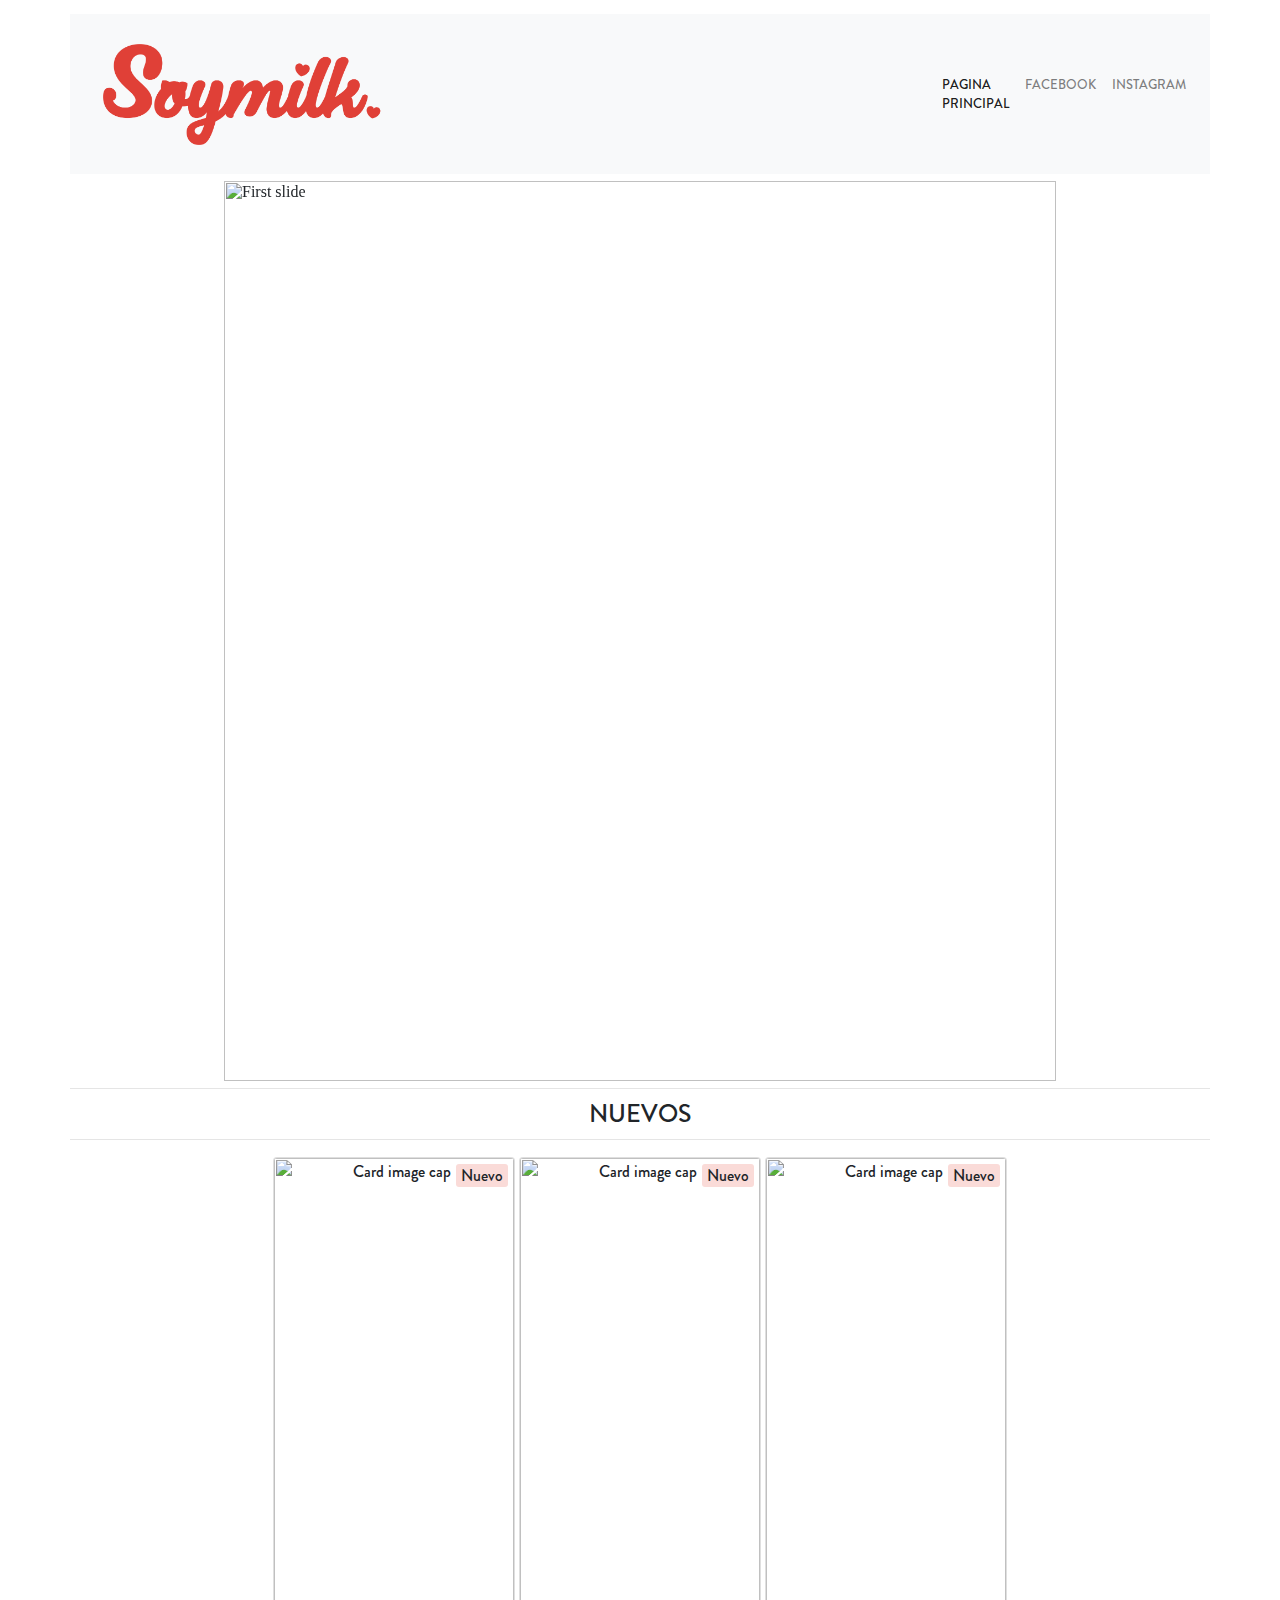
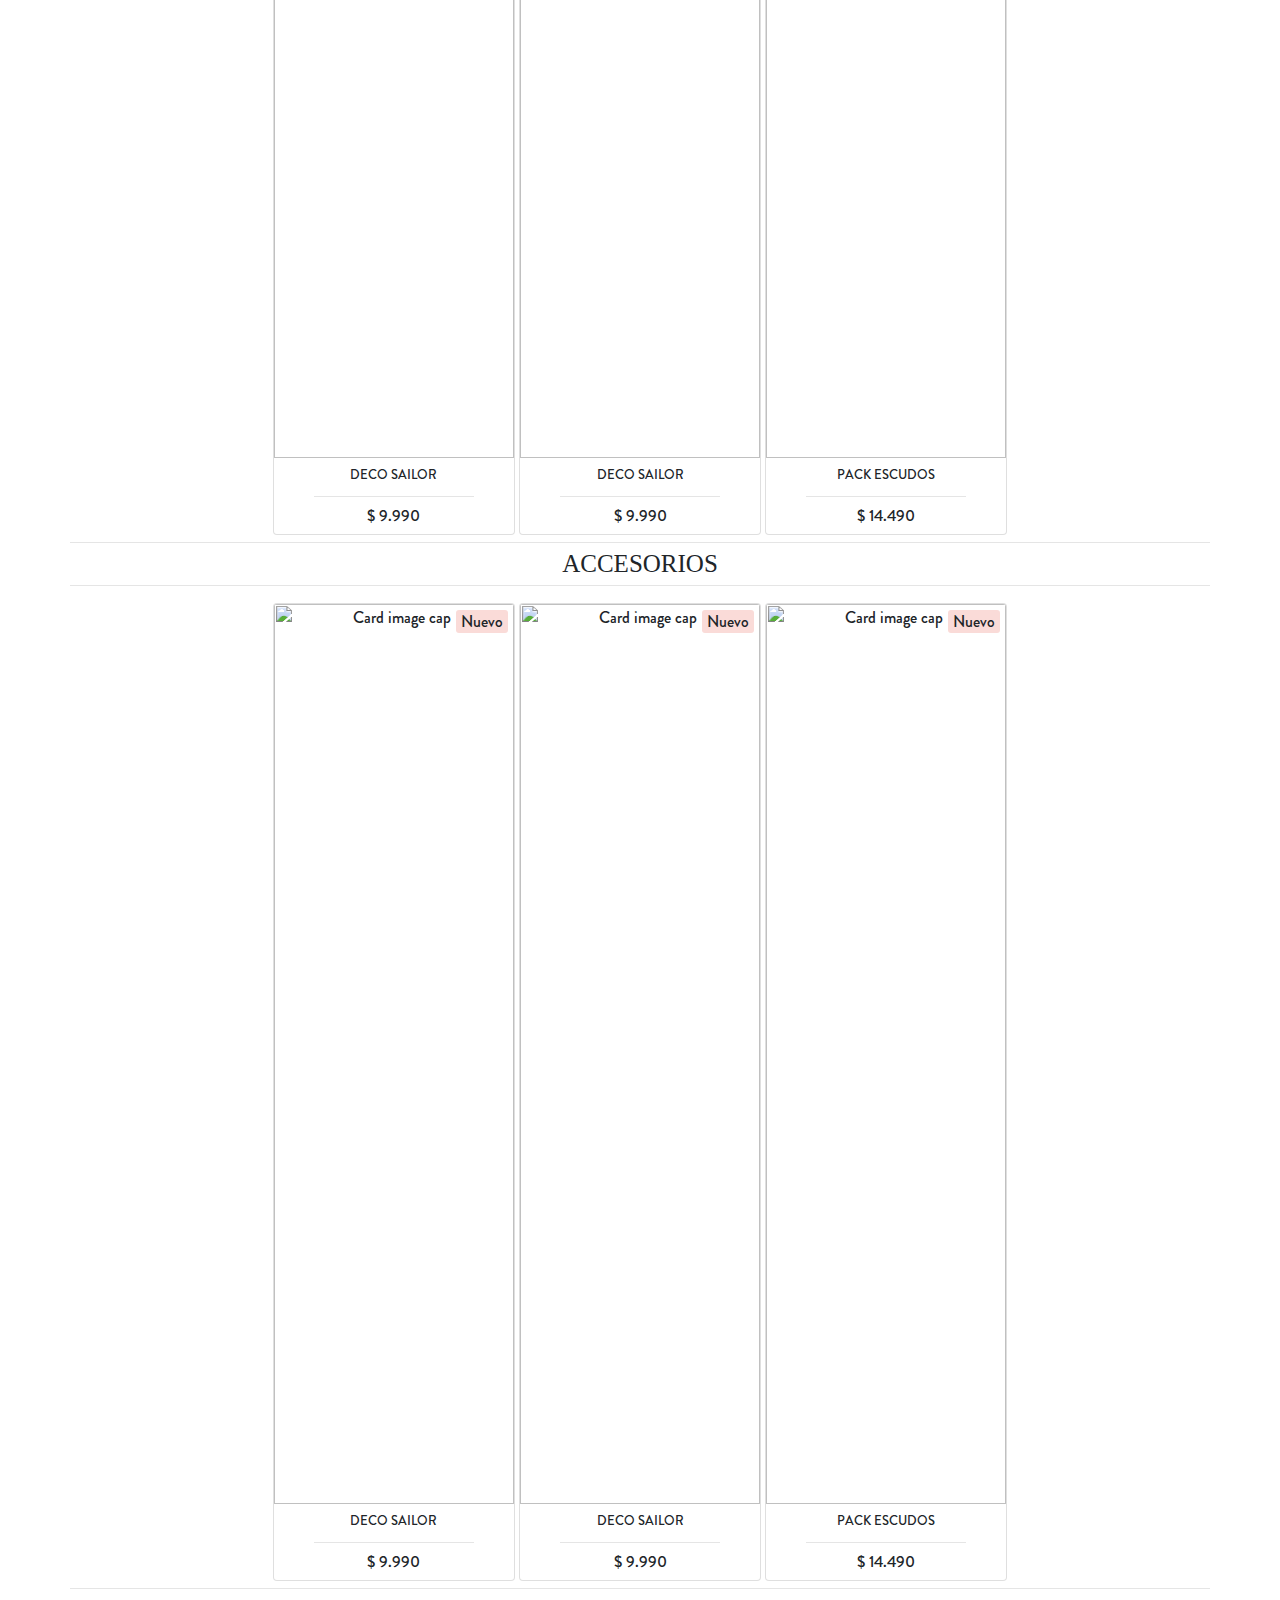
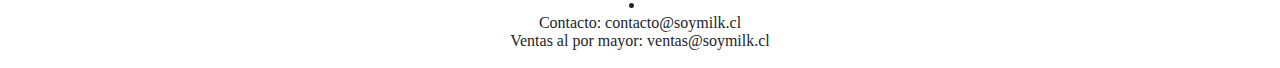
==== index.html @ 83487b56 "estilo mejorado" ====
<html>

<head>
  <link rel="shortcut icon" type="image/png" href="imagenes/icon.png" />
  <title>SOYMILK</title>

  <meta name="viewport" content="width=device-width, initial-scale=1, shrink-to-fit=no">
  <link rel="stylesheet" href="css/bootstrap.css">
  <link rel="stylesheet" href="css/estilos.css">
</head>

<body>
  <div class="separadorpyp">
    <center><img src="logo.png" alt="">
  </div>
  </div>
  <!--Menu-->
  <nav class="navbar navbar-expand-lg navbar-light bg-light margenlados ">
    <a class="navbar-brand brandon textopequeno" href="#"><img src="res/48.png" style="margin: 2%;width:35%"></a>
    <button class="navbar-toggler" type="button" data-toggle="collapse" data-target="#navbarSupportedContent" aria-controls="navbarSupportedContent" aria-expanded="false" aria-label="Toggle navigation">
      <span class="navbar-toggler-icon"></span>
    </button>

    <div class="collapse navbar-collapse" id="navbarSupportedContent">
      <ul class="navbar-nav mr-auto">
        <li class="nav-item active">
          <a class="nav-link brandon textopequeno" href="#">PAGINA PRINCIPAL</a>
        </li>
        <li class="nav-item">
          <a class="nav-link brandon textopequeno" href="http://facebook.com/soymilkchile">FACEBOOK</a>
        </li>
        <li class="nav-item">
          <a class="nav-link brandon textopequeno" href="http://www.instagram.com/soymilkchile">INSTAGRAM</a>
        </li>
      </ul>
    </div>
  </nav>
  <!--redes sociales-->



  <!-- Carrusel -->
  <div id="carrusel">
    <div id="carouselExampleIndicators" class="carousel slide" data-ride="carousel">
      <ol class="carousel-indicators">
        <li data-target="#carouselExampleIndicators" data-slide-to="0" class="active"></li>
        <li data-target="#carouselExampleIndicators" data-slide-to="1"></li>
        <li data-target="#carouselExampleIndicators" data-slide-to="2"></li>
      </ol>
      <div class="carousel-inner" style="margin-top:7px;">
        <div class="carousel-item active">
          <img class="d-block w-100" src="res/55.png" alt="First slide">
        </div>
        <div class="carousel-item">
          <img class="d-block w-100" src="res/54.png" alt="Third slide">
        </div>
        <div class="carousel-item">
          <img class="d-block w-100" src="res/56.png" alt="Fourthd slide">
        </div>
      </div>
      <a class="carousel-control-prev" href="#carouselExampleIndicators" role="button" data-slide="prev">
        <span class="carousel-control-prev-icon" aria-hidden="true"></span>
        <span class="sr-only">Previous</span>
      </a>
      <a class="carousel-control-next" href="#carouselExampleIndicators" role="button" data-slide="next">
        <span class="carousel-control-next-icon" aria-hidden="true"></span>
        <span class="sr-only">Next</span>
      </a>
    </div>
  </div>
  <!-- Fin carrusel -->
  <!-- NUEVOS-->

  <hr class="separadorpyp margenlados">
  <center>
    <h3 class="tituloseccion brandon">NUEVOS</h3></center>
  <hr class="separadorpyp margenlados">
  <center>
    <div class="productos margenlados">
      <div class="" style="margin-left: 7.5%; margin-right: 7.5%">
        <!--pack escudos-->
        <div class="card inline-block" style="display:'inline'; width: 25%;">
          <div class="afuera">
            <img class="card-img-top " src="res/3.png" alt="Card image cap">
            <span class="adentro brandon">Nuevo</span>
          </div>

          <div class="card-body tarjetas">
            <h5 class="card-title nombreproductos">DECO SAILOR</h5>
            <hr class="separadorpyp">
            <p class="card-text">$ 9.990 </p>
            <a href="" class="btn btn-primary botoncomprar">COMPRAR</a>
          </div>
        </div>

        <div class="card inline-block" style="display:'inline'; width: 25%;">
          <div class="afuera">
            <img class="card-img-top " src="res/4.png" alt="Card image cap">
            <span class="adentro brandon">Nuevo</span>
          </div>

          <div class="card-body tarjetas">
            <h5 class="card-title nombreproductos">DECO SAILOR</h5>
            <hr class="separadorpyp">
            <p class="card-text">$ 9.990 </p>
            <a href="" class="btn btn-primary botoncomprar">COMPRAR</a>
          </div>
        </div>

        <!--pack escudos-->
        <div class="card inline-block" style="display:'inline'; width: 25%;">
          <div class="afuera">
            <img class="card-img-top " src="res/5.png" alt="Card image cap">
            <span class="adentro">Nuevo</span>
          </div>

          <div class="card-body tarjetas">
            <h5 class="card-title nombreproductos">PACK ESCUDOS</h5>
            <hr class="separadorpyp">
            <p class="card-text">$ 14.490 </p>
            <a href="" class="btn btn-primary botoncomprar">COMPRAR</a>
          </div>
        </div>
      </div>
  </center>
  <!--fin nuevos-->
  <hr class="separadorpyp margenlados">
  <h1 class="tituloseccion">ACCESORIOS</h1>
  <hr class="separadorpyp margenlados">

  <!--Desde aca mis productos-->
  <center>
    <div class="productos margenlados">
      <div class="" style="margin-left: 7.5%; margin-right: 7.5%">
        <!--pack escudos-->
        <div class="card inline-block" style="display:'inline'; width: 25%;">
          <div class="afuera">
            <img class="card-img-top " src="res/3.png" alt="Card image cap">
            <span class="adentro brandon">Nuevo</span>
          </div>

          <div class="card-body tarjetas">
            <h5 class="card-title nombreproductos">DECO SAILOR</h5>
            <hr class="separadorpyp">
            <p class="card-text">$ 9.990 </p>
            <a href="" class="btn btn-primary botoncomprar">COMPRAR</a>
          </div>
        </div>

        <div class="card inline-block" style="display:'inline'; width: 25%;">
          <div class="afuera">
            <img class="card-img-top " src="res/4.png" alt="Card image cap">
            <span class="adentro brandon">Nuevo</span>
          </div>

          <div class="card-body tarjetas">
            <h5 class="card-title nombreproductos">DECO SAILOR</h5>
            <hr class="separadorpyp">
            <p class="card-text">$ 9.990 </p>
            <a href="" class="btn btn-primary botoncomprar">COMPRAR</a>
          </div>
        </div>

        <!--pack escudos-->
        <div class="card inline-block" style="display:'inline'; width: 25%;">
          <div class="afuera">
            <img class="card-img-top " src="res/5.png" alt="Card image cap">
            <span class="adentro">Nuevo</span>
          </div>

          <div class="card-body tarjetas">
            <h5 class="card-title nombreproductos">PACK ESCUDOS</h5>
            <hr class="separadorpyp">
            <p class="card-text">$ 14.490 </p>
            <a href="" class="btn btn-primary botoncomprar">COMPRAR</a>
          </div>
        </div>
      </div>
  </center>
        </div>


        <!---espacios-->


        <!---LEYENDA-->
<center>
        <hr class="separadorpyp margenlados">
        <li>
          <ol>
            Contacto: contacto@soymilk.cl
          </ol>
          <ol>
            Ventas al por mayor: ventas@soymilk.cl
          </ol>
        </li>
        <br>

</center>
        <script src="js/jquery.min.js"></script>
        <script src="js/popper.min.js"></script>
        <script src="js/bootstrap.min.js"></script>
</body>

</html>
---- css/estilos.css ----
@@charset "UTF-8";

@font-face {
  font-family: 'ProximaNova-Regular';
  src: url('/res/fonts/ProximaNova-Regular.eot?#iefix') format('embedded-opentype'),  url('/res/fonts/ProximaNova-Regular.otf')  format('opentype'),
	     url('/res/fonts/ProximaNova-Regular.woff') format('woff'), url('/res/fonts/ProximaNova-Regular.ttf')  format('truetype'), url('/res/fonts/ProximaNova-Regular.svg#ProximaNova-Regular') format('svg');
  font-weight: normal;
  font-style: normal;
}
@font-face {
  font-family: 'BrandonGrotesque-Medium';
  src: url('/res/fonts/BrandonGrotesque-Medium.eot?#iefix') format('embedded-opentype'),  url('/res/fonts/BrandonGrotesque-Medium.otf')  format('opentype'),
	     url('/res/fonts/BrandonGrotesque-Medium.woff') format('woff'), url('/res/fonts/BrandonGrotesque-Medium.ttf')  format('truetype'), url('/res/fonts/BrandonGrotesque-Medium.svg#BrandonGrotesque-Medium') format('svg');
  font-weight: normal;
  font-style: normal;
}
@font-face {
  font-family: 'EyeCatching';
  src: url('/res/fonts/EyeCatching.eot?#iefix') format('embedded-opentype'), url('/res/fonts/EyeCatching.woff') format('woff'), url('/res/fonts/EyeCatching.ttf')  format('truetype'), url('/res/fonts/EyeCatching.svg#EyeCatching') format('svg');
  font-weight: normal;
  font-style: normal;
}

html, body, div, span, applet, object, iframe, h1, h2, h3, h4, h5, h6, p, blockquote, pre, a, abbr, acronym, address, big, cite, code, del, dfn, em, img, ins, kbd, q, s, samp, small, strike, strong, sub, sup, tt, var, b, u, i, center, dl, dt, dd, ol, ul, li, fieldset, form, label, legend, table, caption, tbody, tfoot, thead, tr, th, td, article, aside, canvas, details, embed, figure, figcaption, footer, header, hgroup, menu, nav, output, ruby, section, summary, time, mark, audio, video {
	margin: 0;
	padding: 0;
	border: 0;
	font: inherit;
	font-size: 100%;
	vertical-align: baseline;
}

body{
}

h1{
  text-align: center;
}

p{
  margin-top: 0px;
  margin-bottom: 0;
  }

.productos{
  margin-left: auto;
  margin-right: auto;
  font-family: 'BrandonGrotesque-Medium' !important;
}

.inline-block {
  display: inline-block;
  margin-left: auto;
  margin-right: auto;
  margin-top: 10px;

}

.afuera {
  position: relative;
  font-family: 'BrandonGrotesque-Medium';

}

.adentro {
  position: absolute;
  top: 6px;
  right: 6px;
  background-color:  #fadbd8;
  border-radius: 3px;
  padding: 0 5px 0px 5px;
}

.tituloprincipal {
  background-color: #fadbd8;
}
.tituloseccion
{
  font-size: 25px;
}

.brandon
{
  font-family: 'BrandonGrotesque-Medium';
}

.textocentrado
{
  text-align: center;
}

#carrusel {
  width: 65%;
  margin: 0px auto;
  image-resolution: from-image;
}

.elementocentrado
{

  margin-left: auto;
  margin-right: auto;
}

.tamanoproductos
{
  width: 200px;
  height: 200px;
}

.nombreproductos
{
  max-width: 160px;
  font-family: 'BrandonGrotesque-Medium';
  font-size: 13;
}

.tarjetas
{
  padding-bottom: 7px;
  padding-left: 20px;
  padding-right: 20px;
  padding-top: 7px;
  max-height: 117px;
  max-width: 200px;
}

.separadorpyp
{
  margin-bottom: 7px;
  margin-left: 0px;
  margin-right: 0px;
  margin-top: 7px
}

.botoncomprar
{
  background-color: #505050;
  border-bottom-color: #505050;
  border-left-color:#505050;
  border-right-color: #505050;
  border-top-color: #505050;
  font-size: 14px;
  display: none
}

.textopequeno
{
font-size: 13px;
}
.margenlados
{
  margin-left: 70px;
  margin-right: 70px;
}
.imagencentrada
{
  display:block;
  margin:auto;
}
.Search
{
  border-bottom-color: #d61e1e;
  border-left-color: #d61e1e;
  border-top-color: #d61e1e;
  border-right-color: #d61e1e;
  color: #d61e1e;

}

.form1
{
  margin-top: 5px;
}

.margenform
{
  margin-left: 120px;
  margin-right: 120px;
}

.principal
{

}

.miniaturas
{

}

.miniatura
{
  border-radius: 3px;
}

.miniatura hide
{

}
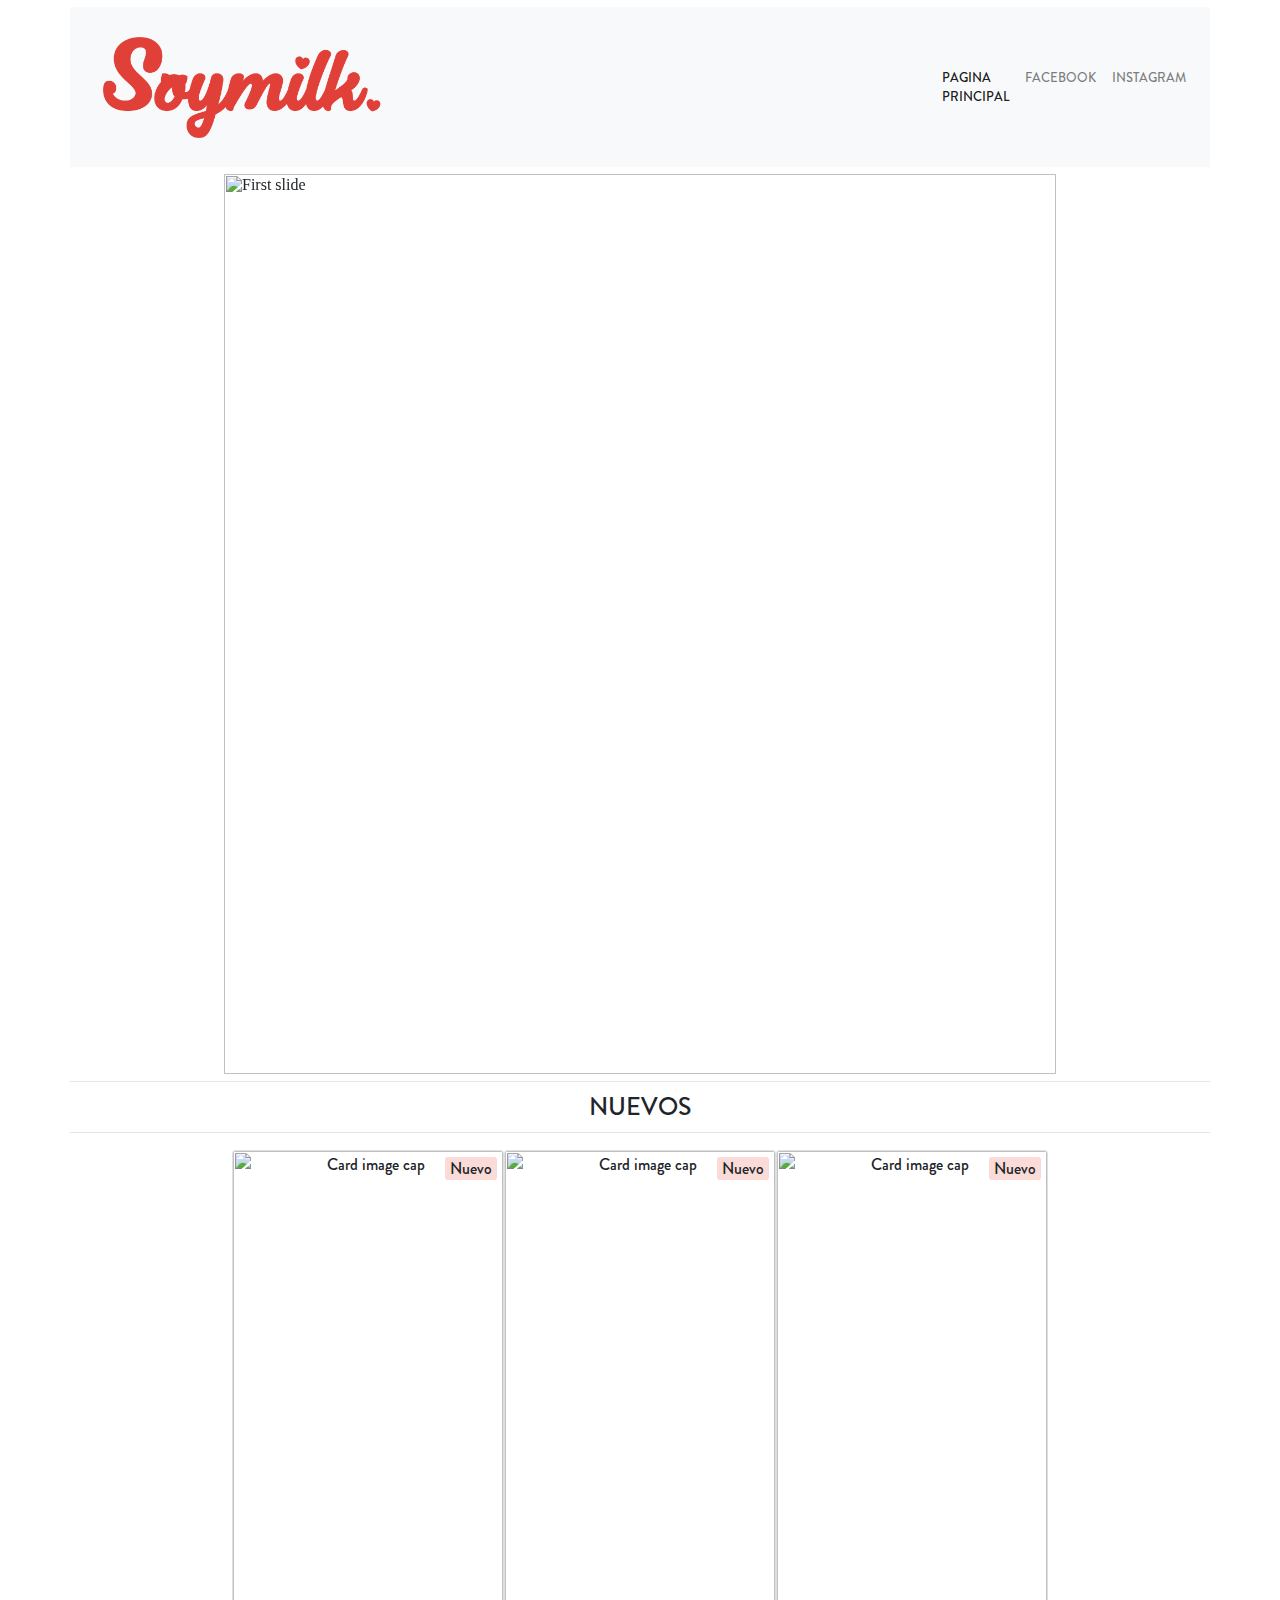
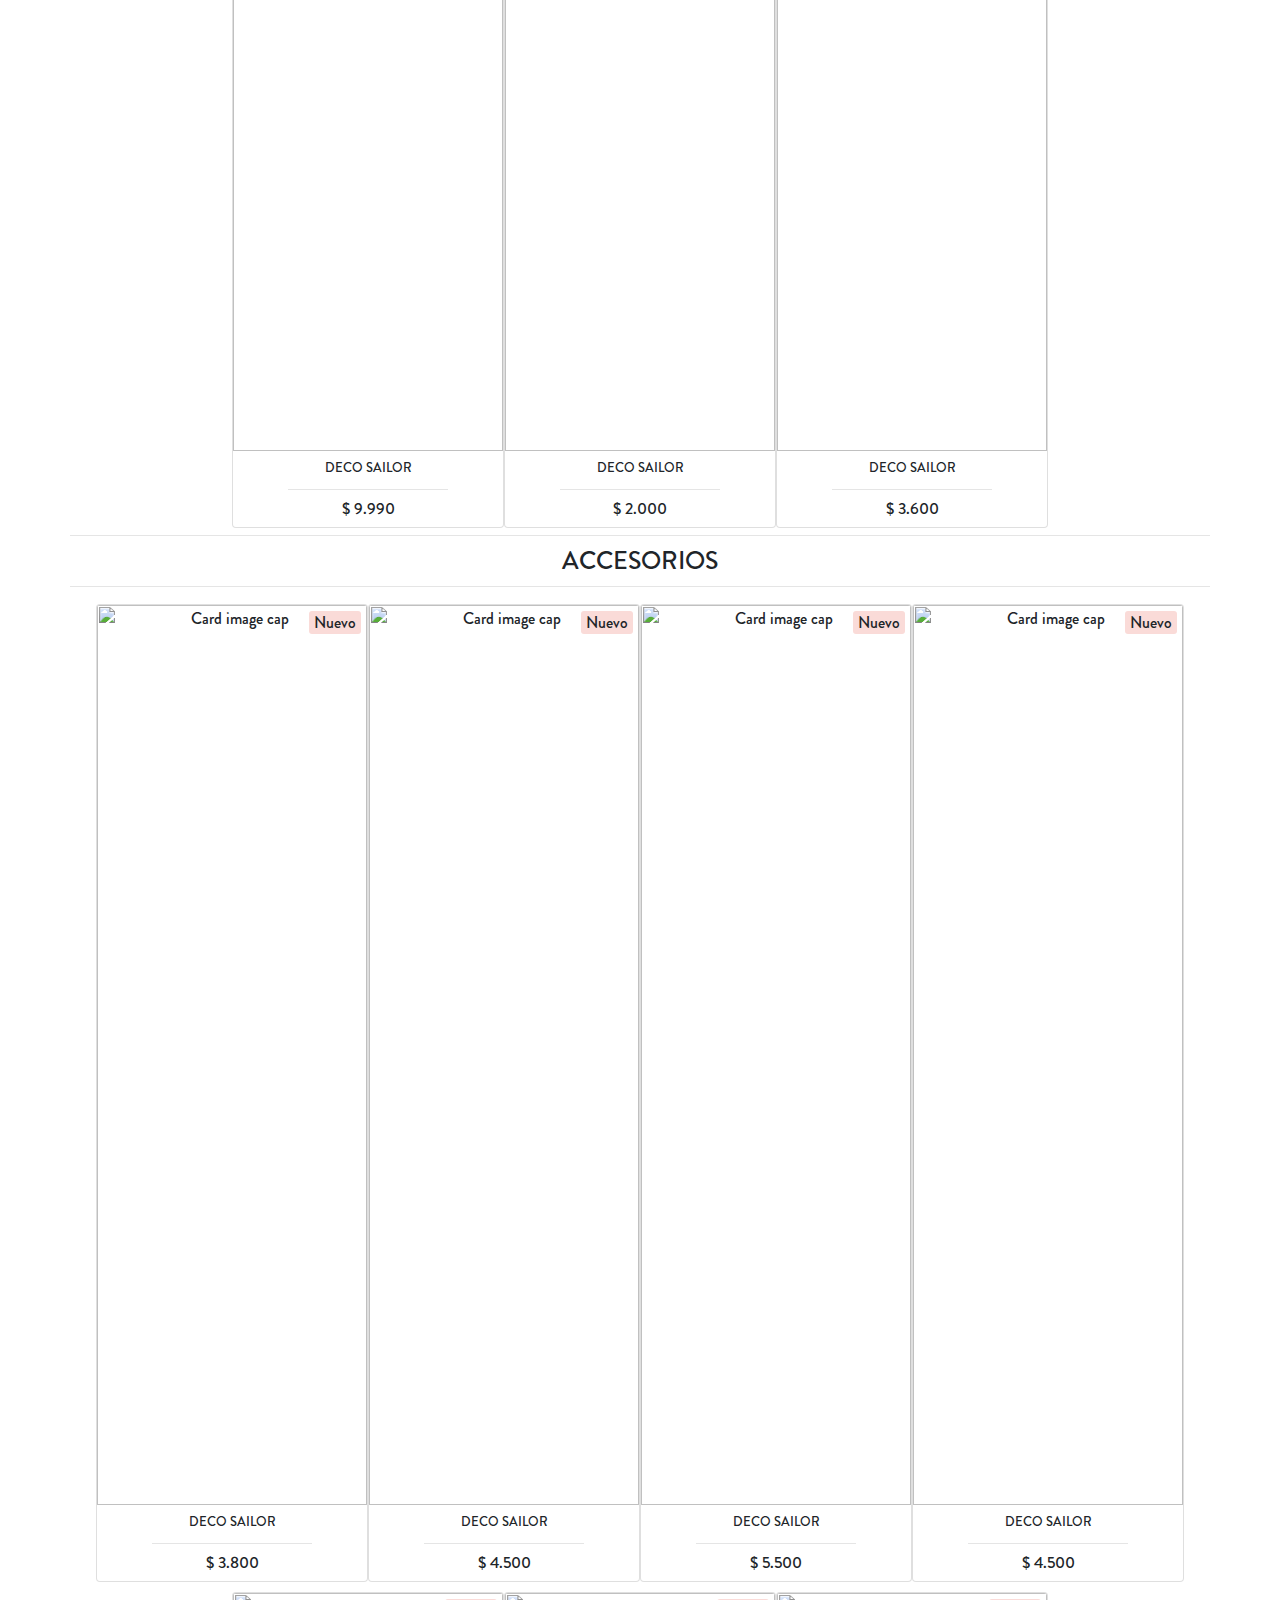
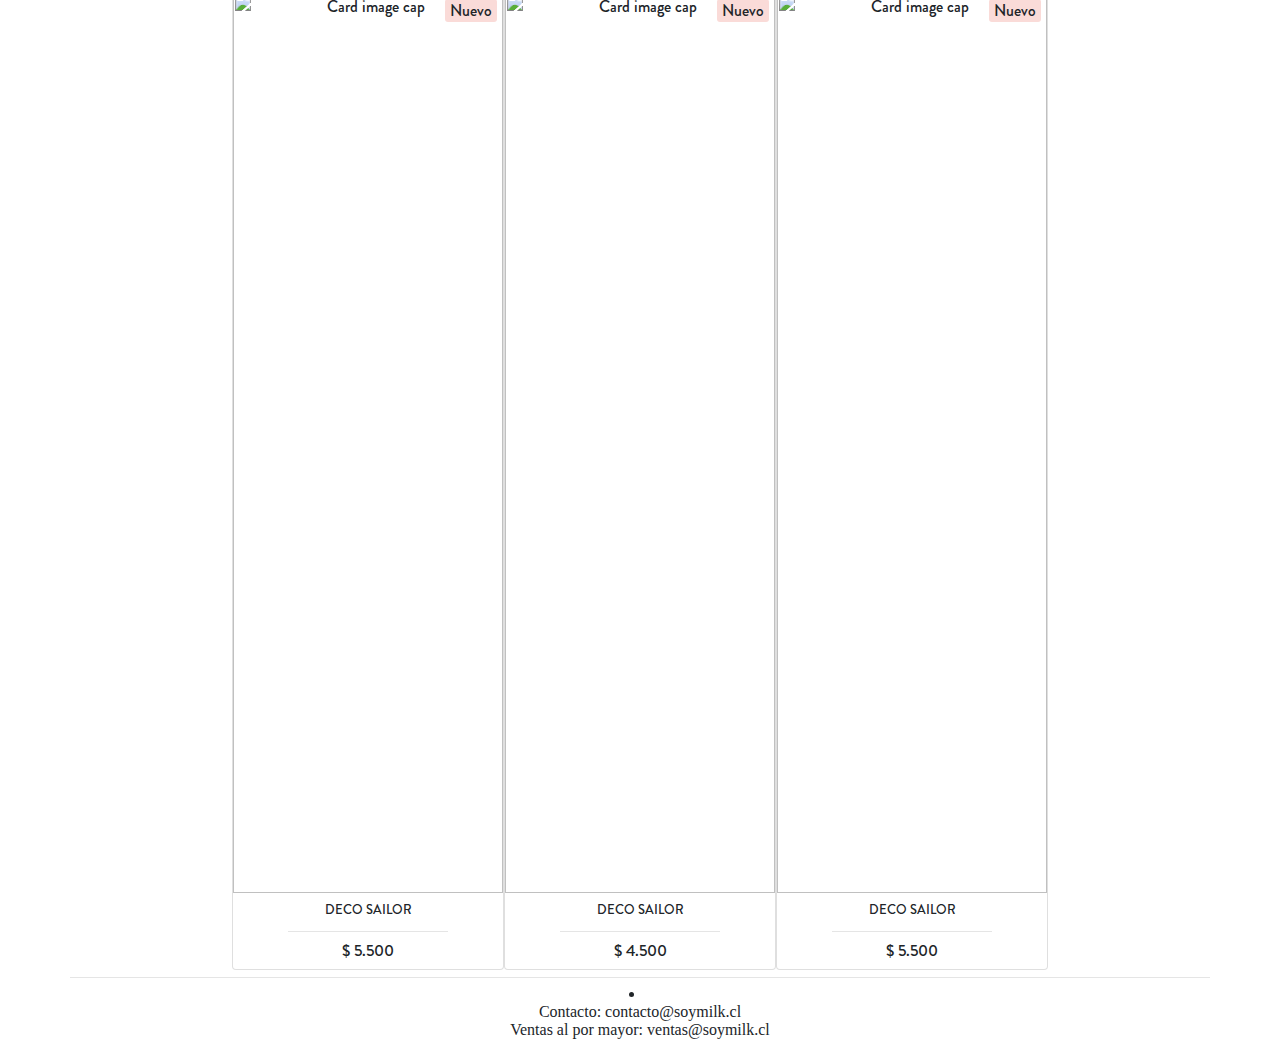
==== commit e4d44561: "ahora se pueden agregar items sin tener que agregarlos uno por uno" ====
--- a/index.html
+++ b/index.html
@@ -1,7 +1,7 @@
 <html>
 
 <head>
-  <link rel="shortcut icon" type="image/png" href="imagenes/icon.png" />
+  <link rel="shortcut icon" type="image/png" href="res/48.png" />
   <title>SOYMILK</title>
 
   <meta name="viewport" content="width=device-width, initial-scale=1, shrink-to-fit=no">
@@ -10,9 +10,7 @@
 </head>
 
 <body>
-  <div class="separadorpyp">
-    <center><img src="logo.png" alt="">
-  </div>
+  <div class="separadorpyp"></div>
   </div>
   <!--Menu-->
   <nav class="navbar navbar-expand-lg navbar-light bg-light margenlados ">
@@ -69,137 +67,121 @@
     </div>
   </div>
   <!-- Fin carrusel -->
+
   <!-- NUEVOS-->
-
   <hr class="separadorpyp margenlados">
   <center>
     <h3 class="tituloseccion brandon">NUEVOS</h3></center>
   <hr class="separadorpyp margenlados">
   <center>
-    <div class="productos margenlados">
-      <div class="" style="margin-left: 7.5%; margin-right: 7.5%">
-        <!--pack escudos-->
-        <div class="card inline-block" style="display:'inline'; width: 25%;">
-          <div class="afuera">
-            <img class="card-img-top " src="res/3.png" alt="Card image cap">
-            <span class="adentro brandon">Nuevo</span>
-          </div>
-
-          <div class="card-body tarjetas">
-            <h5 class="card-title nombreproductos">DECO SAILOR</h5>
-            <hr class="separadorpyp">
-            <p class="card-text">$ 9.990 </p>
-            <a href="" class="btn btn-primary botoncomprar">COMPRAR</a>
-          </div>
-        </div>
-
-        <div class="card inline-block" style="display:'inline'; width: 25%;">
-          <div class="afuera">
-            <img class="card-img-top " src="res/4.png" alt="Card image cap">
-            <span class="adentro brandon">Nuevo</span>
-          </div>
-
-          <div class="card-body tarjetas">
-            <h5 class="card-title nombreproductos">DECO SAILOR</h5>
-            <hr class="separadorpyp">
-            <p class="card-text">$ 9.990 </p>
-            <a href="" class="btn btn-primary botoncomprar">COMPRAR</a>
-          </div>
-        </div>
-
-        <!--pack escudos-->
-        <div class="card inline-block" style="display:'inline'; width: 25%;">
-          <div class="afuera">
-            <img class="card-img-top " src="res/5.png" alt="Card image cap">
-            <span class="adentro">Nuevo</span>
-          </div>
-
-          <div class="card-body tarjetas">
-            <h5 class="card-title nombreproductos">PACK ESCUDOS</h5>
-            <hr class="separadorpyp">
-            <p class="card-text">$ 14.490 </p>
-            <a href="" class="btn btn-primary botoncomprar">COMPRAR</a>
-          </div>
-        </div>
-      </div>
+    <div id="divNuevos" class="productos margenlados" style="margin-left: 7.5%; margin-right: 7.5%"></div>
   </center>
   <!--fin nuevos-->
+
+  <!-- ACCESORIOS-->
   <hr class="separadorpyp margenlados">
-  <h1 class="tituloseccion">ACCESORIOS</h1>
+  <center>
+    <h3 class="tituloseccion brandon">ACCESORIOS</h3></center>
   <hr class="separadorpyp margenlados">
+  <center>
+    <div id="divAccesorios" class="productos margenlados" style="margin-left: 7.5%; margin-right: 7.5%"></div>
+  </center>
 
-  <!--Desde aca mis productos-->
+  <!---LEYENDA-->
   <center>
-    <div class="productos margenlados">
-      <div class="" style="margin-left: 7.5%; margin-right: 7.5%">
-        <!--pack escudos-->
-        <div class="card inline-block" style="display:'inline'; width: 25%;">
-          <div class="afuera">
-            <img class="card-img-top " src="res/3.png" alt="Card image cap">
-            <span class="adentro brandon">Nuevo</span>
-          </div>
+    <hr class="separadorpyp margenlados">
+    <li>
+      <ol>
+        Contacto: contacto@soymilk.cl
+      </ol>
+      <ol>
+        Ventas al por mayor: ventas@soymilk.cl
+      </ol>
+    </li>
+    <br>
 
-          <div class="card-body tarjetas">
-            <h5 class="card-title nombreproductos">DECO SAILOR</h5>
-            <hr class="separadorpyp">
-            <p class="card-text">$ 9.990 </p>
-            <a href="" class="btn btn-primary botoncomprar">COMPRAR</a>
-          </div>
-        </div>
+  </center>
+  <script src="js/jquery.min.js"></script>
+  <script src="js/popper.min.js"></script>
+  <script src="js/bootstrap.min.js"></script>
+  <script type="text/javascript">
+  var productosNuevos = [{
+    img: "3.png",
+    precio: 9990
+  }, {
+    img: "4.png",
+    precio: 2000
+  }, {
+    img: "5.png",
+    precio: 3600
+  }, ];
 
-        <div class="card inline-block" style="display:'inline'; width: 25%;">
-          <div class="afuera">
-            <img class="card-img-top " src="res/4.png" alt="Card image cap">
-            <span class="adentro brandon">Nuevo</span>
-          </div>
+  var accesorios = [{
+    img: "5.png",
+    precio: 3800
+  }, {
+    img: "4.png",
+    precio: 4500
+  }, {
+    img: "3.png",
+    precio: 5500
+  }, {
+    img: "4.png",
+    precio: 4500
+  }, {
+    img: "3.png",
+    precio: 5500
+  }, {
+  img: "4.png",
+  precio: 4500
+}, {
+  img: "3.png",
+  precio: 5500
+},];
 
-          <div class="card-body tarjetas">
-            <h5 class="card-title nombreproductos">DECO SAILOR</h5>
-            <hr class="separadorpyp">
-            <p class="card-text">$ 9.990 </p>
-            <a href="" class="btn btn-primary botoncomprar">COMPRAR</a>
-          </div>
-        </div>
-
-        <!--pack escudos-->
-        <div class="card inline-block" style="display:'inline'; width: 25%;">
-          <div class="afuera">
-            <img class="card-img-top " src="res/5.png" alt="Card image cap">
-            <span class="adentro">Nuevo</span>
-          </div>
-
-          <div class="card-body tarjetas">
-            <h5 class="card-title nombreproductos">PACK ESCUDOS</h5>
-            <hr class="separadorpyp">
-            <p class="card-text">$ 14.490 </p>
-            <a href="" class="btn btn-primary botoncomprar">COMPRAR</a>
-          </div>
-        </div>
-      </div>
-  </center>
-        </div>
+  insertItemsInElementId(productosNuevos, 'divNuevos');
+  insertItemsInElementId(accesorios, 'divAccesorios');
 
 
-        <!---espacios-->
 
+function insertItemsInElementId(items, id) {
+    for (var i = 0; i < items.length; i++) {
+      var div = document.createElement('div');
+      div.setAttribute('class', 'card inline-block');
+      div.setAttribute('style', "display:'inline'; width: 25%;");
 
-        <!---LEYENDA-->
-<center>
-        <hr class="separadorpyp margenlados">
-        <li>
-          <ol>
-            Contacto: contacto@soymilk.cl
-          </ol>
-          <ol>
-            Ventas al por mayor: ventas@soymilk.cl
-          </ol>
-        </li>
-        <br>
+      div.innerHTML =
+        `
+              <div class="afuera">
+                <img class="card-img-top " src=${"res/"+items[i].img} alt="Card image cap">
+                <span class="adentro brandon">Nuevo</span>
+              </div>
 
-</center>
-        <script src="js/jquery.min.js"></script>
-        <script src="js/popper.min.js"></script>
-        <script src="js/bootstrap.min.js"></script>
+              <div class="card-body tarjetas">
+                <h5 class="card-title nombreproductos">DECO SAILOR</h5>
+                <hr class="separadorpyp">
+                <p class="card-text">${formatAmount(items[i].precio )}</p>
+                <a href="" class="btn btn-primary botoncomprar">COMPRAR</a>
+              </div>
+    `;
+      document.getElementById(id).appendChild(div);
+    }
+  }
+  function formatAmount(amount) {
+    var result = ""
+    var digits = 0;
+    while (amount > 0) {
+      if (digits == 3) {
+        result = "." + result;
+        digits = 0;
+      }
+      result = (amount % 10) + result;
+      amount = Math.trunc(amount / 10);
+      digits++;
+    }
+    return "$ " + result;
+  }
+  </script>
 </body>
 
 </html>
--- a/css/estilos.css
+++ b/css/estilos.css
@@ -2,21 +2,21 @@
 
 @font-face {
   font-family: 'ProximaNova-Regular';
-  src: url('/res/fonts/ProximaNova-Regular.eot?#iefix') format('embedded-opentype'),  url('/res/fonts/ProximaNova-Regular.otf')  format('opentype'),
-	     url('/res/fonts/ProximaNova-Regular.woff') format('woff'), url('/res/fonts/ProximaNova-Regular.ttf')  format('truetype'), url('/res/fonts/ProximaNova-Regular.svg#ProximaNova-Regular') format('svg');
+  src: url('../res/fonts/ProximaNova-Regular.eot?#iefix') format('embedded-opentype'),  url('../res/fonts/ProximaNova-Regular.otf')  format('opentype'),
+	     url('../res/fonts/ProximaNova-Regular.woff') format('woff'), url('../res/fonts/ProximaNova-Regular.ttf')  format('truetype'), url('../res/fonts/ProximaNova-Regular.svg#ProximaNova-Regular') format('svg');
   font-weight: normal;
   font-style: normal;
 }
 @font-face {
   font-family: 'BrandonGrotesque-Medium';
-  src: url('/res/fonts/BrandonGrotesque-Medium.eot?#iefix') format('embedded-opentype'),  url('/res/fonts/BrandonGrotesque-Medium.otf')  format('opentype'),
-	     url('/res/fonts/BrandonGrotesque-Medium.woff') format('woff'), url('/res/fonts/BrandonGrotesque-Medium.ttf')  format('truetype'), url('/res/fonts/BrandonGrotesque-Medium.svg#BrandonGrotesque-Medium') format('svg');
+  src: url('../res/fonts/BrandonGrotesque-Medium.eot?#iefix') format('embedded-opentype'),  url('../res/fonts/BrandonGrotesque-Medium.otf')  format('opentype'),
+	     url('../res/fonts/BrandonGrotesque-Medium.woff') format('woff'), url('../res/fonts/BrandonGrotesque-Medium.ttf')  format('truetype'), url('../res/fonts/BrandonGrotesque-Medium.svg#BrandonGrotesque-Medium') format('svg');
   font-weight: normal;
   font-style: normal;
 }
 @font-face {
   font-family: 'EyeCatching';
-  src: url('/res/fonts/EyeCatching.eot?#iefix') format('embedded-opentype'), url('/res/fonts/EyeCatching.woff') format('woff'), url('/res/fonts/EyeCatching.ttf')  format('truetype'), url('/res/fonts/EyeCatching.svg#EyeCatching') format('svg');
+  src: url('../res/fonts/EyeCatching.eot?#iefix') format('embedded-opentype'), url('../res/fonts/EyeCatching.woff') format('woff'), url('../res/fonts/EyeCatching.ttf')  format('truetype'), url('../res/fonts/EyeCatching.svg#EyeCatching') format('svg');
   font-weight: normal;
   font-style: normal;
 }
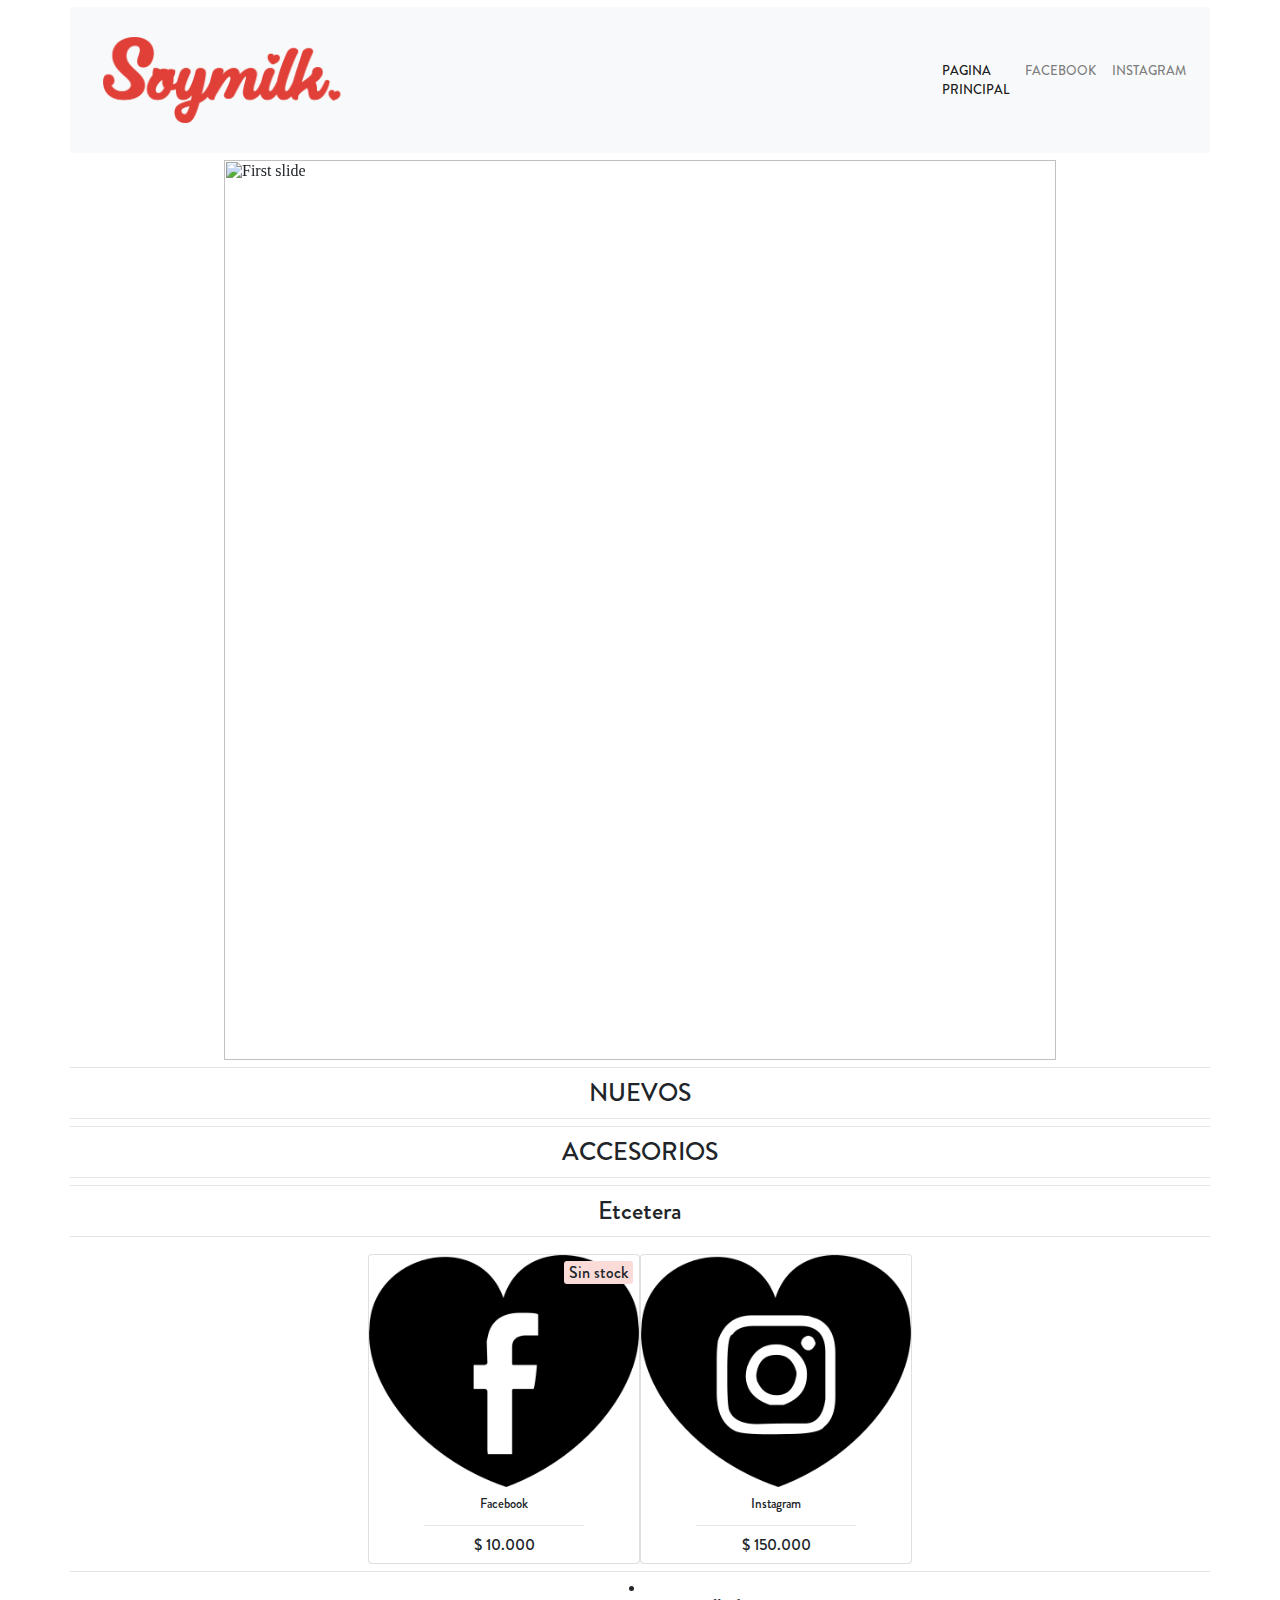
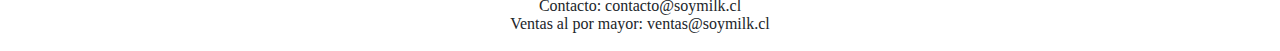
==== commit f635ac69: "h" ====
--- a/index.html
+++ b/index.html
@@ -14,7 +14,7 @@
   </div>
   <!--Menu-->
   <nav class="navbar navbar-expand-lg navbar-light bg-light margenlados ">
-    <a class="navbar-brand brandon textopequeno" href="#"><img src="res/48.png" style="margin: 2%;width:35%"></a>
+    <a class="navbar-brand brandon textopequeno" href="#"><img src="res/48.png" style="margin: 2%;width:30%"></a>
     <button class="navbar-toggler" type="button" data-toggle="collapse" data-target="#navbarSupportedContent" aria-controls="navbarSupportedContent" aria-expanded="false" aria-label="Toggle navigation">
       <span class="navbar-toggler-icon"></span>
     </button>
@@ -87,6 +87,18 @@
     <div id="divAccesorios" class="productos margenlados" style="margin-left: 7.5%; margin-right: 7.5%"></div>
   </center>
 
+
+
+    <!-- etc-->
+    <hr class="separadorpyp margenlados">
+    <center>
+      <h3 class="tituloseccion brandon">Etcetera</h3></center>
+    <hr class="separadorpyp margenlados">
+    <center>
+      <div id="divEtc" class="productos margenlados" style="margin-left: 7.5%; margin-right: 7.5%"></div>
+    </center>
+
+
   <!---LEYENDA-->
   <center>
     <hr class="separadorpyp margenlados">
@@ -104,84 +116,8 @@
   <script src="js/jquery.min.js"></script>
   <script src="js/popper.min.js"></script>
   <script src="js/bootstrap.min.js"></script>
-  <script type="text/javascript">
-  var productosNuevos = [{
-    img: "3.png",
-    precio: 9990
-  }, {
-    img: "4.png",
-    precio: 2000
-  }, {
-    img: "5.png",
-    precio: 3600
-  }, ];
-
-  var accesorios = [{
-    img: "5.png",
-    precio: 3800
-  }, {
-    img: "4.png",
-    precio: 4500
-  }, {
-    img: "3.png",
-    precio: 5500
-  }, {
-    img: "4.png",
-    precio: 4500
-  }, {
-    img: "3.png",
-    precio: 5500
-  }, {
-  img: "4.png",
-  precio: 4500
-}, {
-  img: "3.png",
-  precio: 5500
-},];
-
-  insertItemsInElementId(productosNuevos, 'divNuevos');
-  insertItemsInElementId(accesorios, 'divAccesorios');
-
-
-
-function insertItemsInElementId(items, id) {
-    for (var i = 0; i < items.length; i++) {
-      var div = document.createElement('div');
-      div.setAttribute('class', 'card inline-block');
-      div.setAttribute('style', "display:'inline'; width: 25%;");
-
-      div.innerHTML =
-        `
-              <div class="afuera">
-                <img class="card-img-top " src=${"res/"+items[i].img} alt="Card image cap">
-                <span class="adentro brandon">Nuevo</span>
-              </div>
-
-              <div class="card-body tarjetas">
-                <h5 class="card-title nombreproductos">DECO SAILOR</h5>
-                <hr class="separadorpyp">
-                <p class="card-text">${formatAmount(items[i].precio )}</p>
-                <a href="" class="btn btn-primary botoncomprar">COMPRAR</a>
-              </div>
-    `;
-      document.getElementById(id).appendChild(div);
-    }
-  }
-  function formatAmount(amount) {
-    var result = ""
-    var digits = 0;
-    while (amount > 0) {
-      if (digits == 3) {
-        result = "." + result;
-        digits = 0;
-      }
-      result = (amount % 10) + result;
-      amount = Math.trunc(amount / 10);
-      digits++;
-    }
-    return "$ " + result;
-  }
-  </script>
+  <script src="js/funciones.js"></script>
+  <script src="js/productos.js"></script>
 </body>
 
 </html>
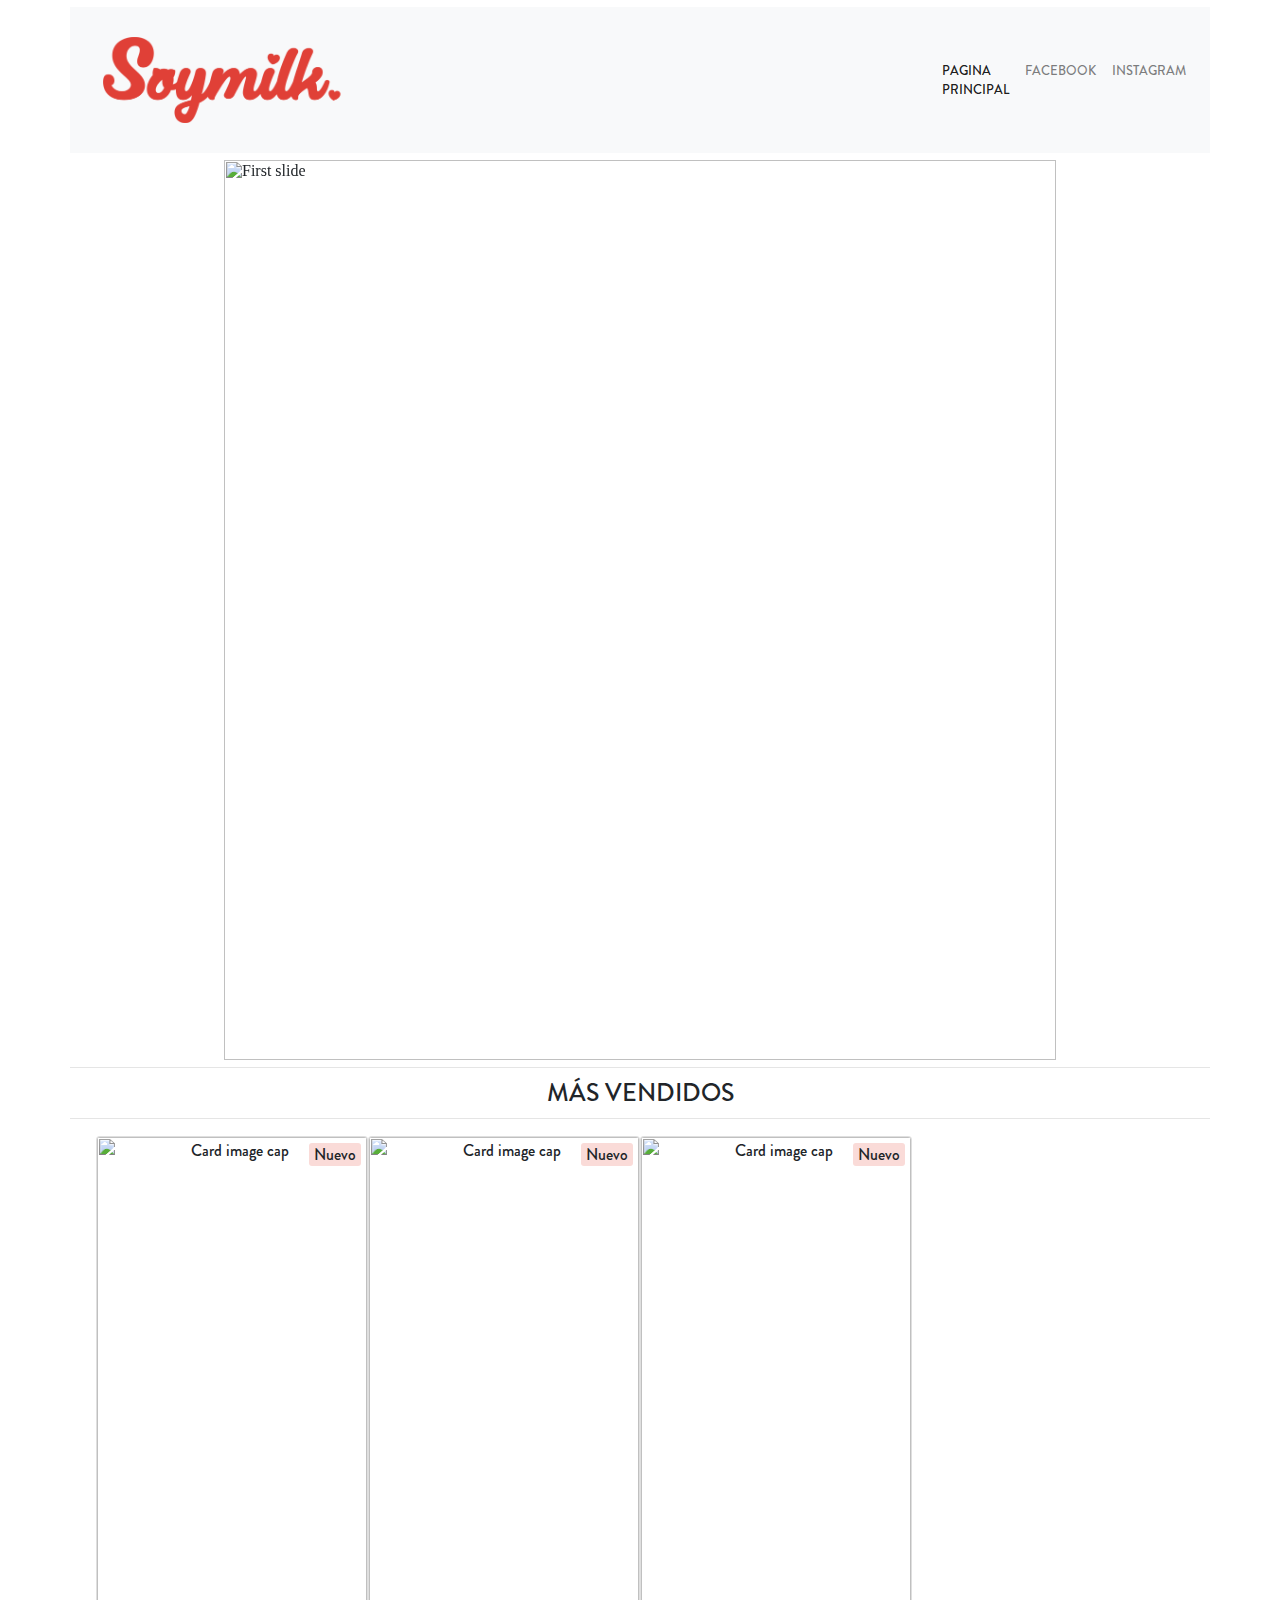
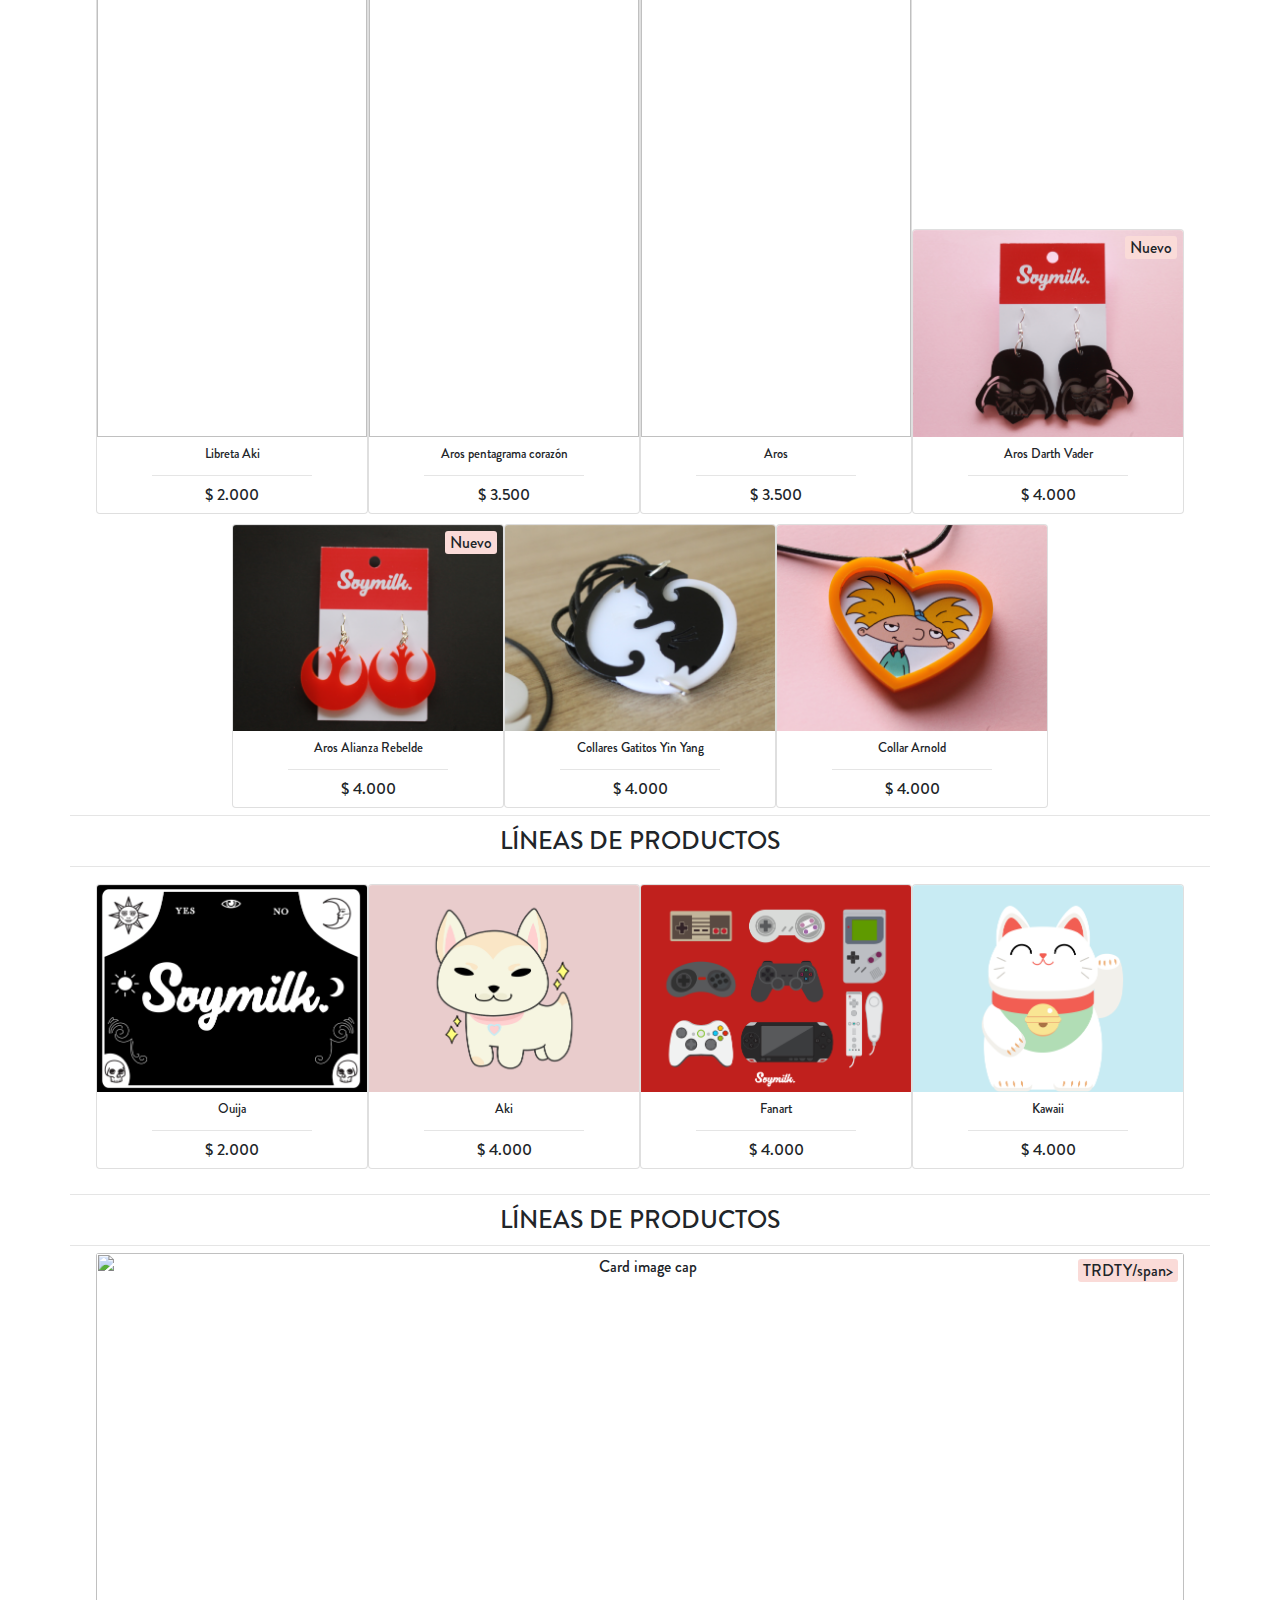
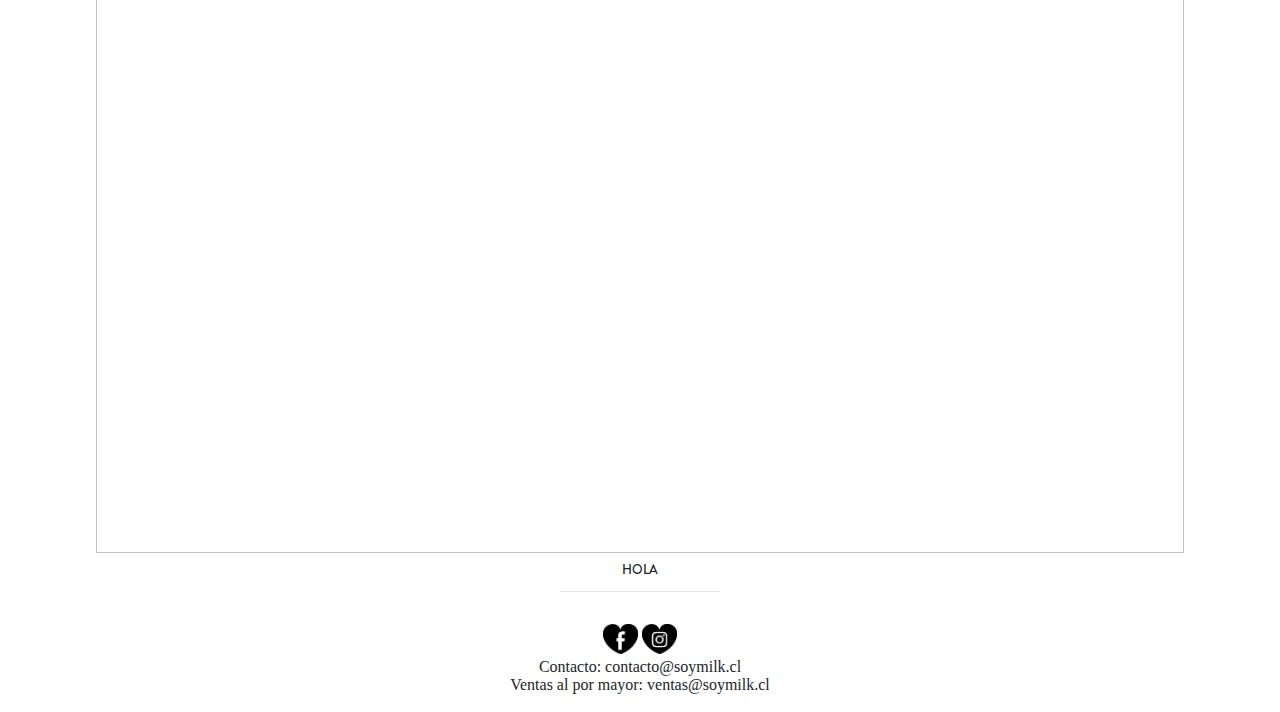
==== commit 21f88fc5: "N" ====
--- a/index.html
+++ b/index.html
@@ -71,45 +71,68 @@
   <!-- NUEVOS-->
   <hr class="separadorpyp margenlados">
   <center>
-    <h3 class="tituloseccion brandon">NUEVOS</h3></center>
+    <h3 class="tituloseccion brandon">MÁS VENDIDOS</h3></center>
   <hr class="separadorpyp margenlados">
   <center>
-    <div id="divNuevos" class="productos margenlados" style="margin-left: 7.5%; margin-right: 7.5%"></div>
+    <div id="divMasVendidos" class="productos margenlados" style="margin-left: 7.5%; margin-right: 7.5%"></div>
   </center>
   <!--fin nuevos-->
 
   <!-- ACCESORIOS-->
   <hr class="separadorpyp margenlados">
   <center>
-    <h3 class="tituloseccion brandon">ACCESORIOS</h3></center>
+    <h3 class="tituloseccion brandon">LÍNEAS DE PRODUCTOS</h3></center>
   <hr class="separadorpyp margenlados">
   <center>
-    <div id="divAccesorios" class="productos margenlados" style="margin-left: 7.5%; margin-right: 7.5%"></div>
+    <div id="divlineas" class="productos margenlados" style="margin-left: 7.5%; margin-right: 7.5%"></div>
   </center>
+
+<br>
+
+
+<!-- linea-->
+<hr class="separadorpyp margenlados">
+<center>
+  <h3 class="tituloseccion brandon">LÍNEAS DE PRODUCTOS</h3></center>
+<hr class="separadorpyp margenlados">
+<center>
+  <div id="divlineas" class="productos margenlados" style="margin-left: 7.5%; margin-right: 7.5%">
+
+
+    <div class="afuera">
+      <img class="card-img-top " src="" alt="Card image cap">
+      <span class="adentro brandon">TRDTY/span>
+    </div>
+
+    <div class="card-body tarjetas">
+      <h5 class="card-title nombreproductos">HOLA</h5>
+      <hr class="separadorpyp">
+    </div>
+
+  </div>
+</center>
+
+<br>
 
 
 
-    <!-- etc-->
-    <hr class="separadorpyp margenlados">
-    <center>
-      <h3 class="tituloseccion brandon">Etcetera</h3></center>
-    <hr class="separadorpyp margenlados">
-    <center>
-      <div id="divEtc" class="productos margenlados" style="margin-left: 7.5%; margin-right: 7.5%"></div>
+  <center>
+      <a href="https://www.facebook.com/soymilkchile"> <img src="res/52.png" alt="Facebook" style="width:35px;"></a>
+        <a href="https://www.intagram.com/soymilkchile"> <img src="res/53.png" alt="Facebook" style="width:35px;"></a>
     </center>
-
 
   <!---LEYENDA-->
   <center>
-    <hr class="separadorpyp margenlados">
-    <li>
+    <!-- <hr class="separadorpyp margenlados"> -->
+
+
       <ol>
         Contacto: contacto@soymilk.cl
       </ol>
       <ol>
         Ventas al por mayor: ventas@soymilk.cl
       </ol>
-    </li>
+
     <br>
 
   </center>
--- a/css/estilos.css
+++ b/css/estilos.css
@@ -141,7 +141,7 @@
   border-right-color: #505050;
   border-top-color: #505050;
   font-size: 14px;
-  display: none
+  display: none;
 }
 
 .textopequeno
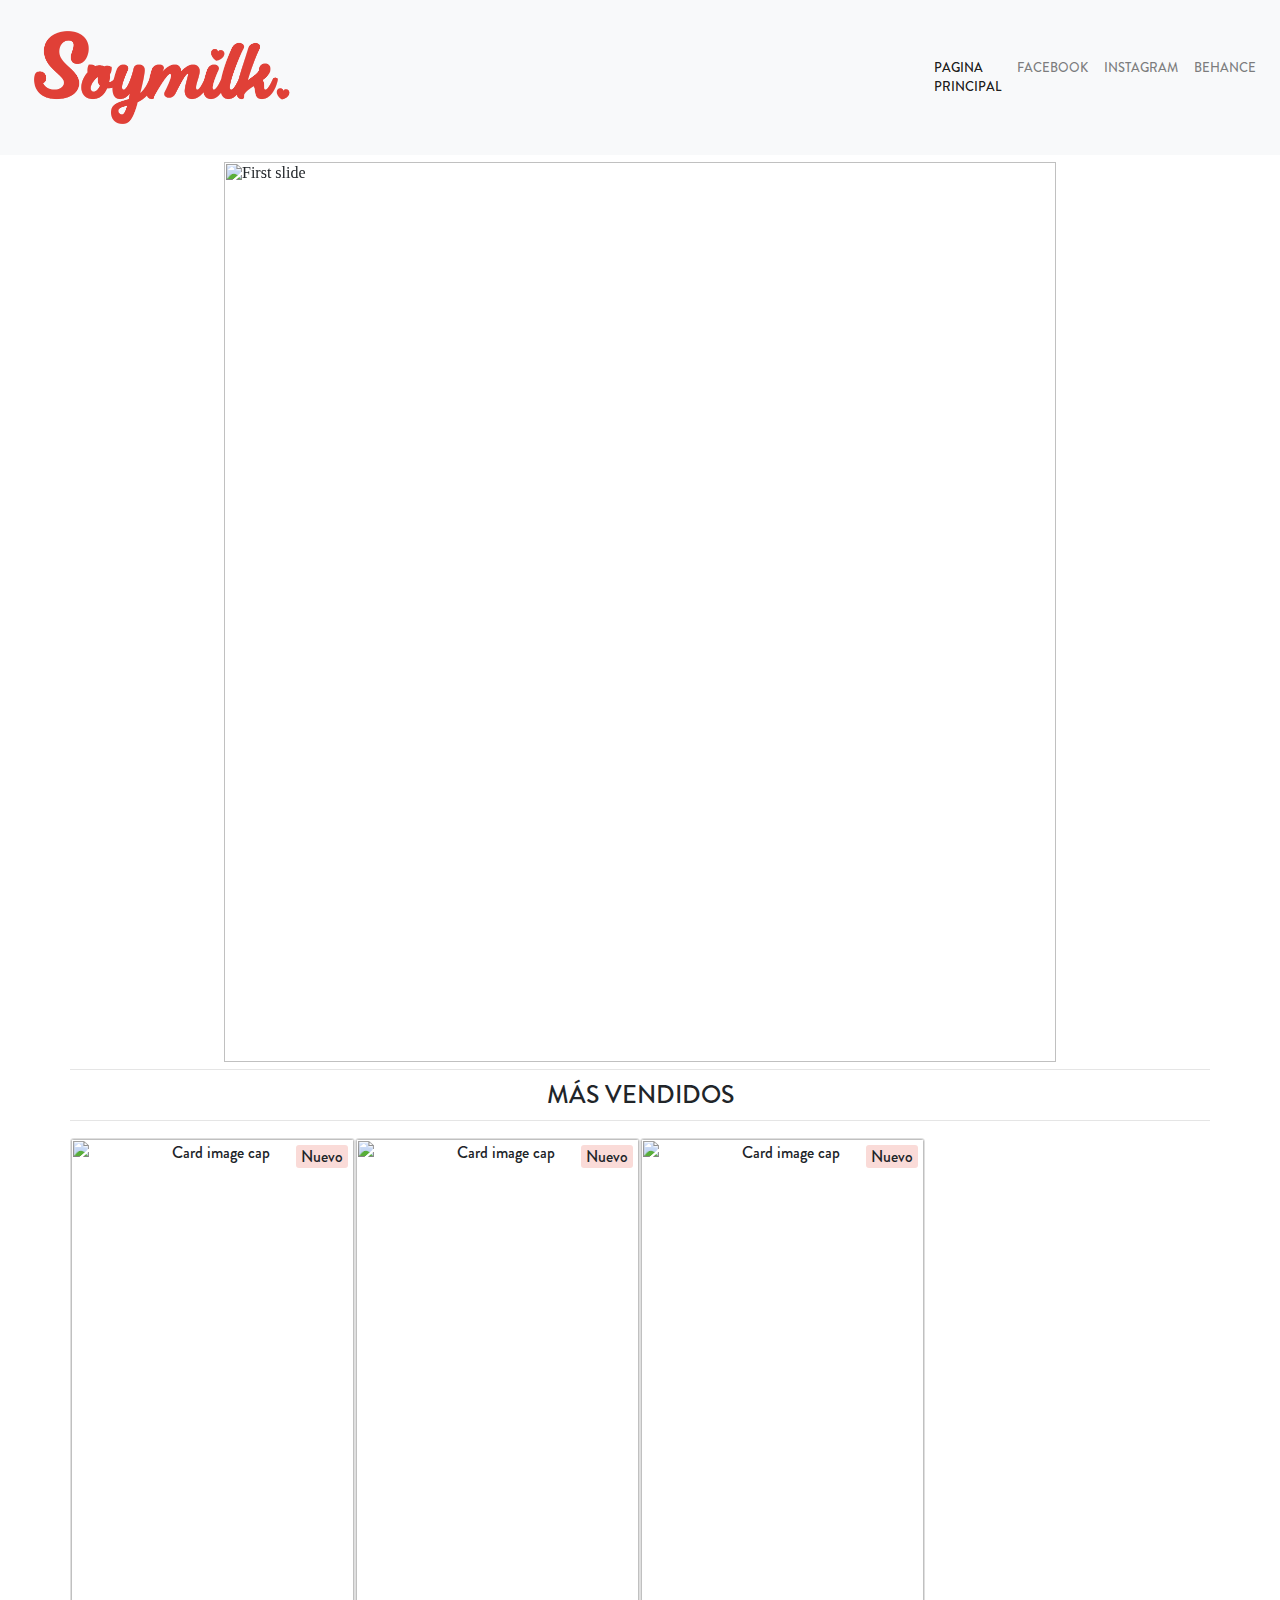
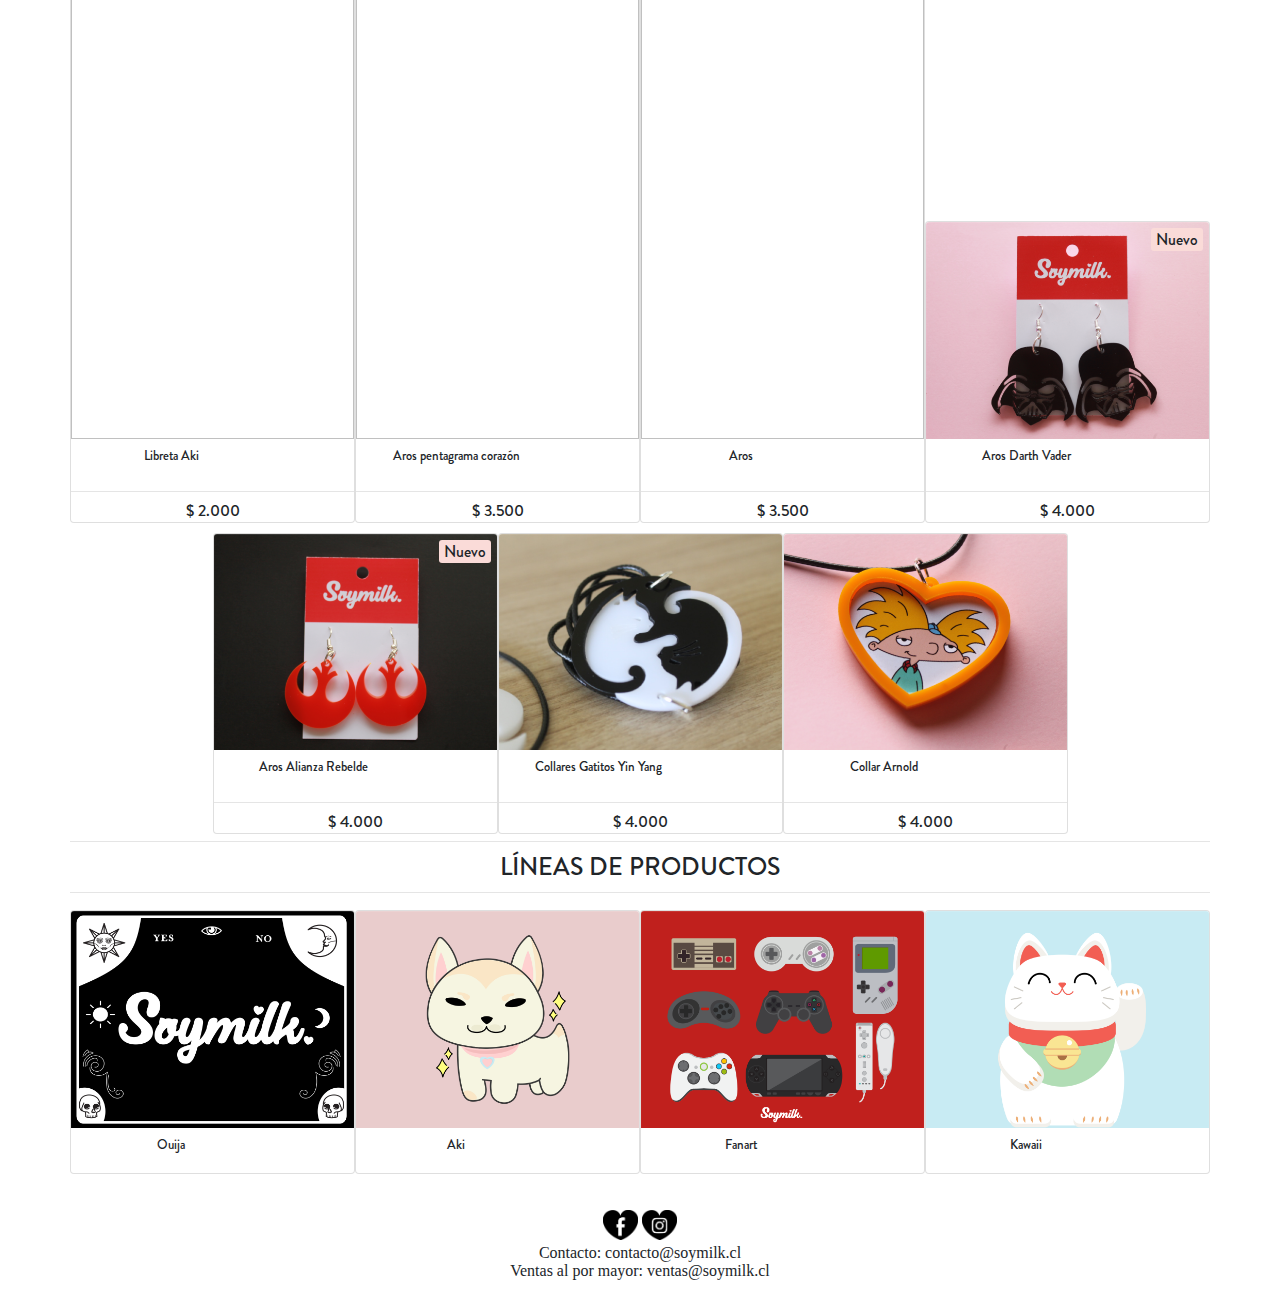
==== commit 1903e419: "Centrado" ====
--- a/index.html
+++ b/index.html
@@ -1,19 +1,15 @@
 <html>
-
 <head>
-  <link rel="shortcut icon" type="image/png" href="res/48.png" />
+  <link rel="shortcut icon" type="image/png" href="res/favicon.png" />
   <title>SOYMILK</title>
-
   <meta name="viewport" content="width=device-width, initial-scale=1, shrink-to-fit=no">
   <link rel="stylesheet" href="css/bootstrap.css">
   <link rel="stylesheet" href="css/estilos.css">
 </head>
 
 <body>
-  <div class="separadorpyp"></div>
-  </div>
   <!--Menu-->
-  <nav class="navbar navbar-expand-lg navbar-light bg-light margenlados ">
+  <nav class="navbar navbar-expand-lg navbar-light bg-light">
     <a class="navbar-brand brandon textopequeno" href="#"><img src="res/48.png" style="margin: 2%;width:30%"></a>
     <button class="navbar-toggler" type="button" data-toggle="collapse" data-target="#navbarSupportedContent" aria-controls="navbarSupportedContent" aria-expanded="false" aria-label="Toggle navigation">
       <span class="navbar-toggler-icon"></span>
@@ -30,12 +26,13 @@
         <li class="nav-item">
           <a class="nav-link brandon textopequeno" href="http://www.instagram.com/soymilkchile">INSTAGRAM</a>
         </li>
+        <li class="nav-item">
+          <a class="nav-link brandon textopequeno" href="https://www.behance.net/soymilkchi7d3c">BEHANCE</a>
+        </li>
       </ul>
     </div>
   </nav>
   <!--redes sociales-->
-
-
 
   <!-- Carrusel -->
   <div id="carrusel">
@@ -68,58 +65,27 @@
   </div>
   <!-- Fin carrusel -->
 
-  <!-- NUEVOS-->
+  <!-- Mas vendidos-->
   <hr class="separadorpyp margenlados">
-  <center>
-    <h3 class="tituloseccion brandon">MÁS VENDIDOS</h3></center>
+  <h3 class="tituloseccion centrado brandon">MÁS VENDIDOS</h3></center>
   <hr class="separadorpyp margenlados">
-  <center>
-    <div id="divMasVendidos" class="productos margenlados" style="margin-left: 7.5%; margin-right: 7.5%"></div>
-  </center>
+  <div id="divMasVendidos" class="productos centrado margenlados"></div>
   <!--fin nuevos-->
 
-  <!-- ACCESORIOS-->
+  <!-- Linea de productos-->
   <hr class="separadorpyp margenlados">
-  <center>
-    <h3 class="tituloseccion brandon">LÍNEAS DE PRODUCTOS</h3></center>
+    <h3 class="tituloseccion centrado brandon">LÍNEAS DE PRODUCTOS</h3>
   <hr class="separadorpyp margenlados">
-  <center>
-    <div id="divlineas" class="productos margenlados" style="margin-left: 7.5%; margin-right: 7.5%"></div>
-  </center>
+  <div id="divlineas" class="productos centrado margenlados"></div>
 
+<br>
 <br>
 
 
-<!-- linea-->
-<hr class="separadorpyp margenlados">
-<center>
-  <h3 class="tituloseccion brandon">LÍNEAS DE PRODUCTOS</h3></center>
-<hr class="separadorpyp margenlados">
-<center>
-  <div id="divlineas" class="productos margenlados" style="margin-left: 7.5%; margin-right: 7.5%">
-
-
-    <div class="afuera">
-      <img class="card-img-top " src="" alt="Card image cap">
-      <span class="adentro brandon">TRDTY/span>
-    </div>
-
-    <div class="card-body tarjetas">
-      <h5 class="card-title nombreproductos">HOLA</h5>
-      <hr class="separadorpyp">
-    </div>
-
-  </div>
-</center>
-
-<br>
-
-
-
-  <center>
-      <a href="https://www.facebook.com/soymilkchile"> <img src="res/52.png" alt="Facebook" style="width:35px;"></a>
-        <a href="https://www.intagram.com/soymilkchile"> <img src="res/53.png" alt="Facebook" style="width:35px;"></a>
-    </center>
+<div class="centrado">
+  <a href="https://www.facebook.com/soymilkchile"><img src="res/52.png" alt="Facebook" style="width:35px;"></a>
+  <a href="https://www.intagram.com/soymilkchile"><img src="res/53.png" alt="Instagram" style="width:35px;"></a>
+</div>
 
   <!---LEYENDA-->
   <center>
--- a/css/estilos.css
+++ b/css/estilos.css
@@ -198,3 +198,7 @@
 {
 
 }
+
+.centrado {
+  text-align: center;
+}
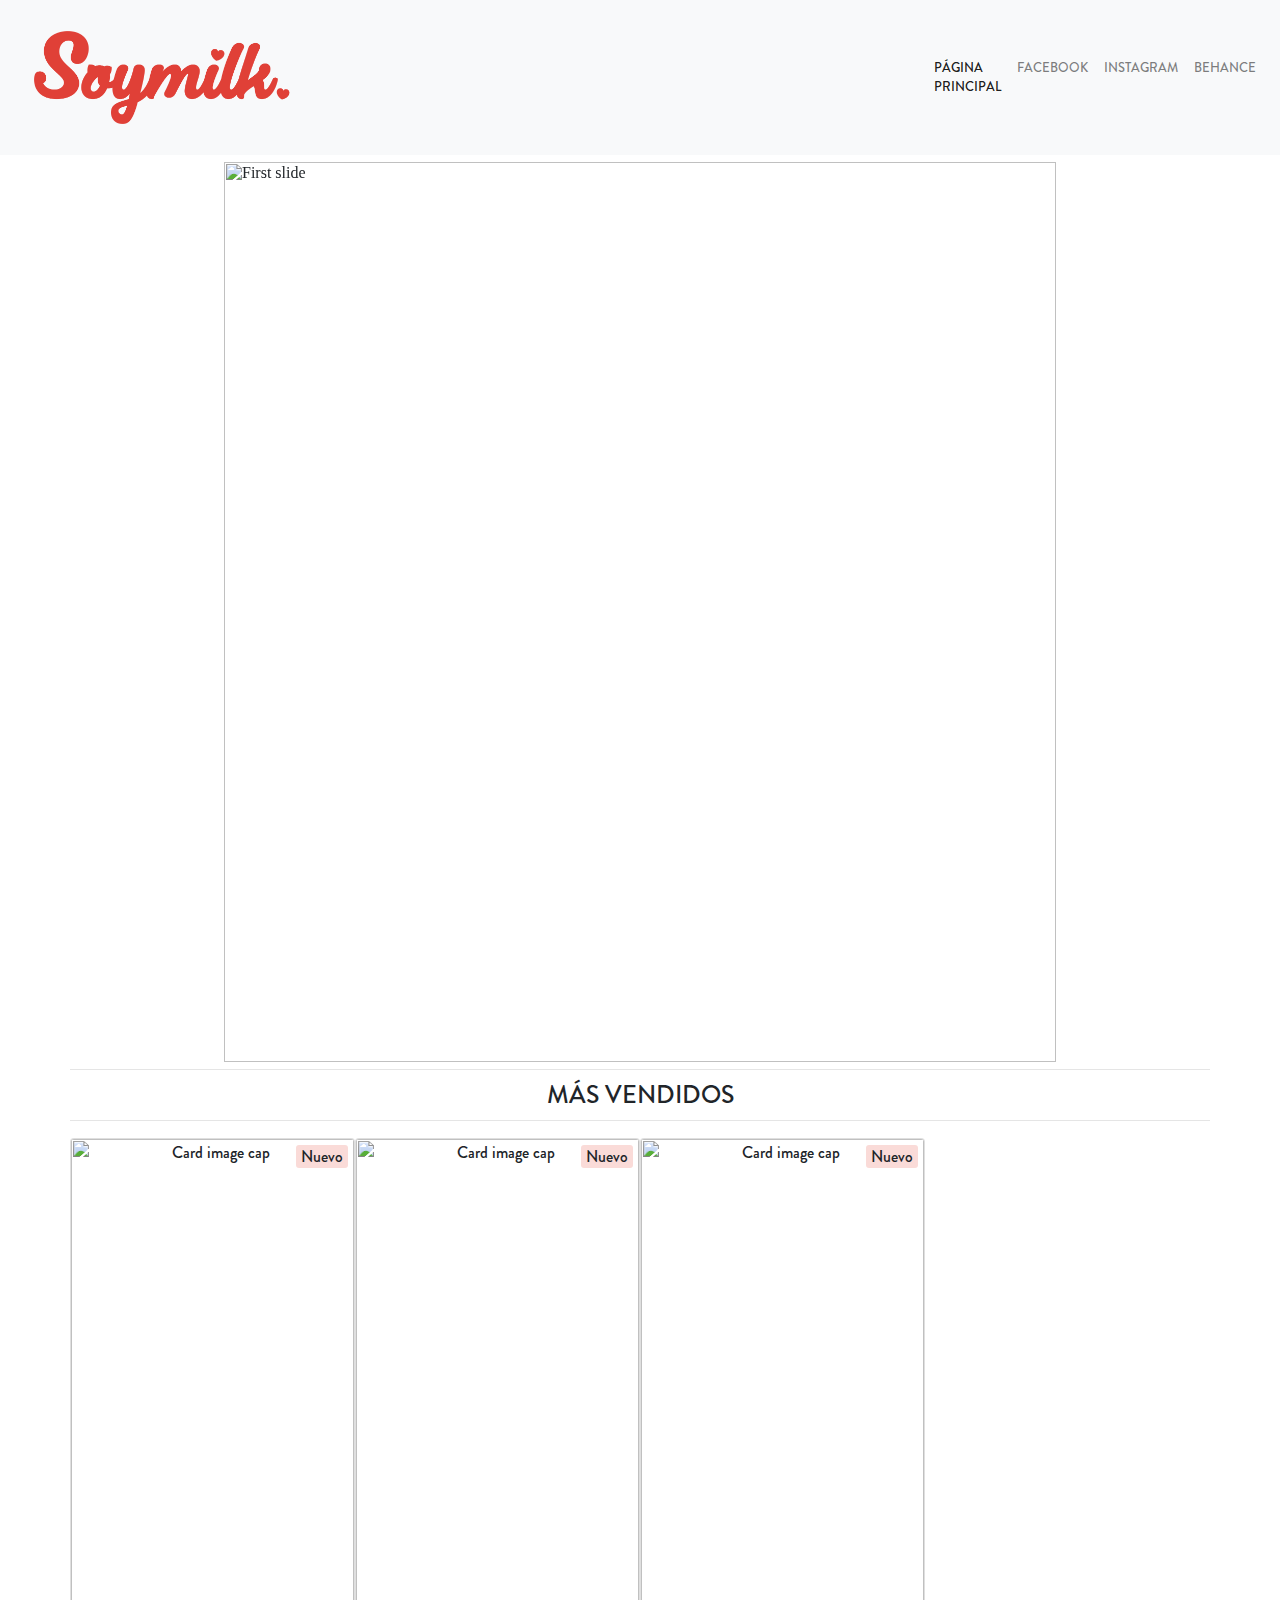
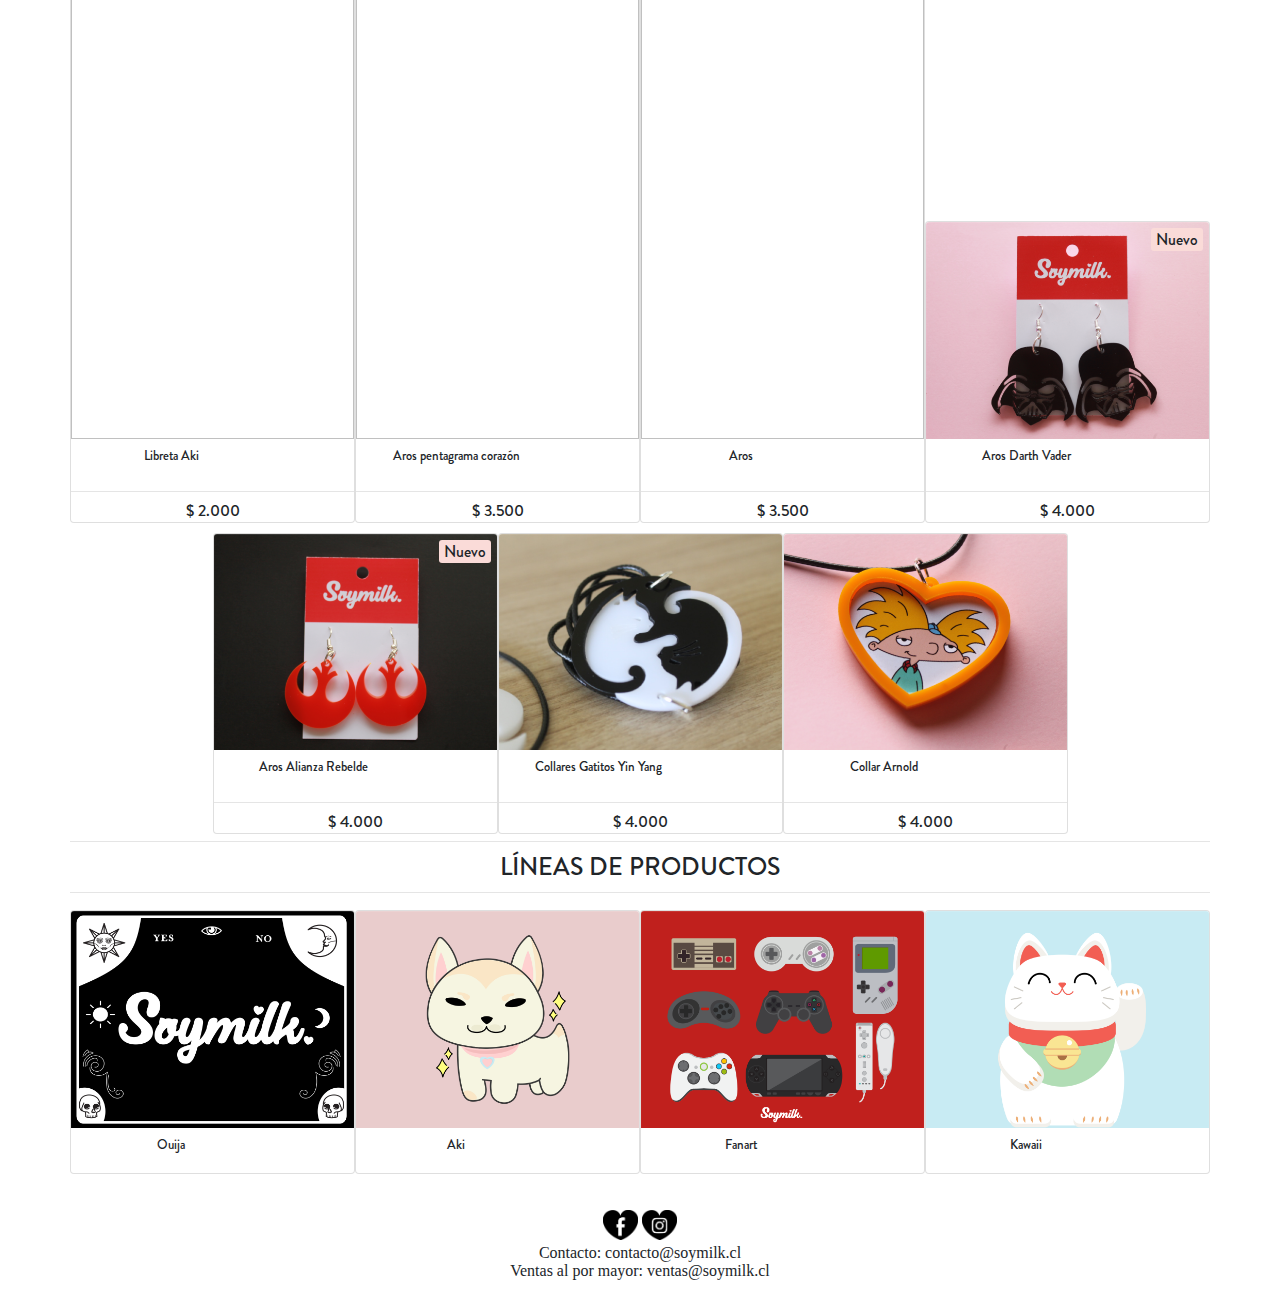
==== commit 7d2b8bfe: "typo" ====
--- a/index.html
+++ b/index.html
@@ -3,7 +3,7 @@
   <link rel="shortcut icon" type="image/png" href="res/favicon.png" />
   <title>SOYMILK</title>
   <meta name="viewport" content="width=device-width, initial-scale=1, shrink-to-fit=no">
-  <link rel="stylesheet" href="css/bootstrap.css">
+  <link rel="stylesheet" href="css/bootstrap.min.css">
   <link rel="stylesheet" href="css/estilos.css">
 </head>
 
@@ -18,7 +18,7 @@
     <div class="collapse navbar-collapse" id="navbarSupportedContent">
       <ul class="navbar-nav mr-auto">
         <li class="nav-item active">
-          <a class="nav-link brandon textopequeno" href="#">PAGINA PRINCIPAL</a>
+          <a class="nav-link brandon textopequeno" href="#">PÁGINA PRINCIPAL</a>
         </li>
         <li class="nav-item">
           <a class="nav-link brandon textopequeno" href="http://facebook.com/soymilkchile">FACEBOOK</a>
@@ -50,7 +50,7 @@
           <img class="d-block w-100" src="res/54.png" alt="Third slide">
         </div>
         <div class="carousel-item">
-          <img class="d-block w-100" src="res/56.png" alt="Fourthd slide">
+          <img class="d-block w-100" src="res/56.png" alt="Fourth slide">
         </div>
       </div>
       <a class="carousel-control-prev" href="#carouselExampleIndicators" role="button" data-slide="prev">
@@ -67,7 +67,7 @@
 
   <!-- Mas vendidos-->
   <hr class="separadorpyp margenlados">
-  <h3 class="tituloseccion centrado brandon">MÁS VENDIDOS</h3></center>
+  <h3 class="tituloseccion centrado brandon">MÁS VENDIDOS</h3>
   <hr class="separadorpyp margenlados">
   <div id="divMasVendidos" class="productos centrado margenlados"></div>
   <!--fin nuevos-->
@@ -78,30 +78,24 @@
   <hr class="separadorpyp margenlados">
   <div id="divlineas" class="productos centrado margenlados"></div>
 
-<br>
-<br>
+  <br>
+  <br>
 
+  <div class="centrado">
+    <a href="https://www.facebook.com/soymilkchile"><img src="res/52.png" alt="Facebook" style="width:35px;"></a>
+    <a href="https://www.intagram.com/soymilkchile"><img src="res/53.png" alt="Instagram" style="width:35px;"></a>
 
-<div class="centrado">
-  <a href="https://www.facebook.com/soymilkchile"><img src="res/52.png" alt="Facebook" style="width:35px;"></a>
-  <a href="https://www.intagram.com/soymilkchile"><img src="res/53.png" alt="Instagram" style="width:35px;"></a>
-</div>
+    <ol>
+      <li>
+        Contacto: contacto@soymilk.cl
+      </li>
+      <li>
+        Ventas al por mayor: ventas@soymilk.cl
+      </li>
+    </ol>
 
-  <!---LEYENDA-->
-  <center>
-    <!-- <hr class="separadorpyp margenlados"> -->
-
-
-      <ol>
-        Contacto: contacto@soymilk.cl
-      </ol>
-      <ol>
-        Ventas al por mayor: ventas@soymilk.cl
-      </ol>
-
-    <br>
-
-  </center>
+  <br>
+  </div>
   <script src="js/jquery.min.js"></script>
   <script src="js/popper.min.js"></script>
   <script src="js/bootstrap.min.js"></script>
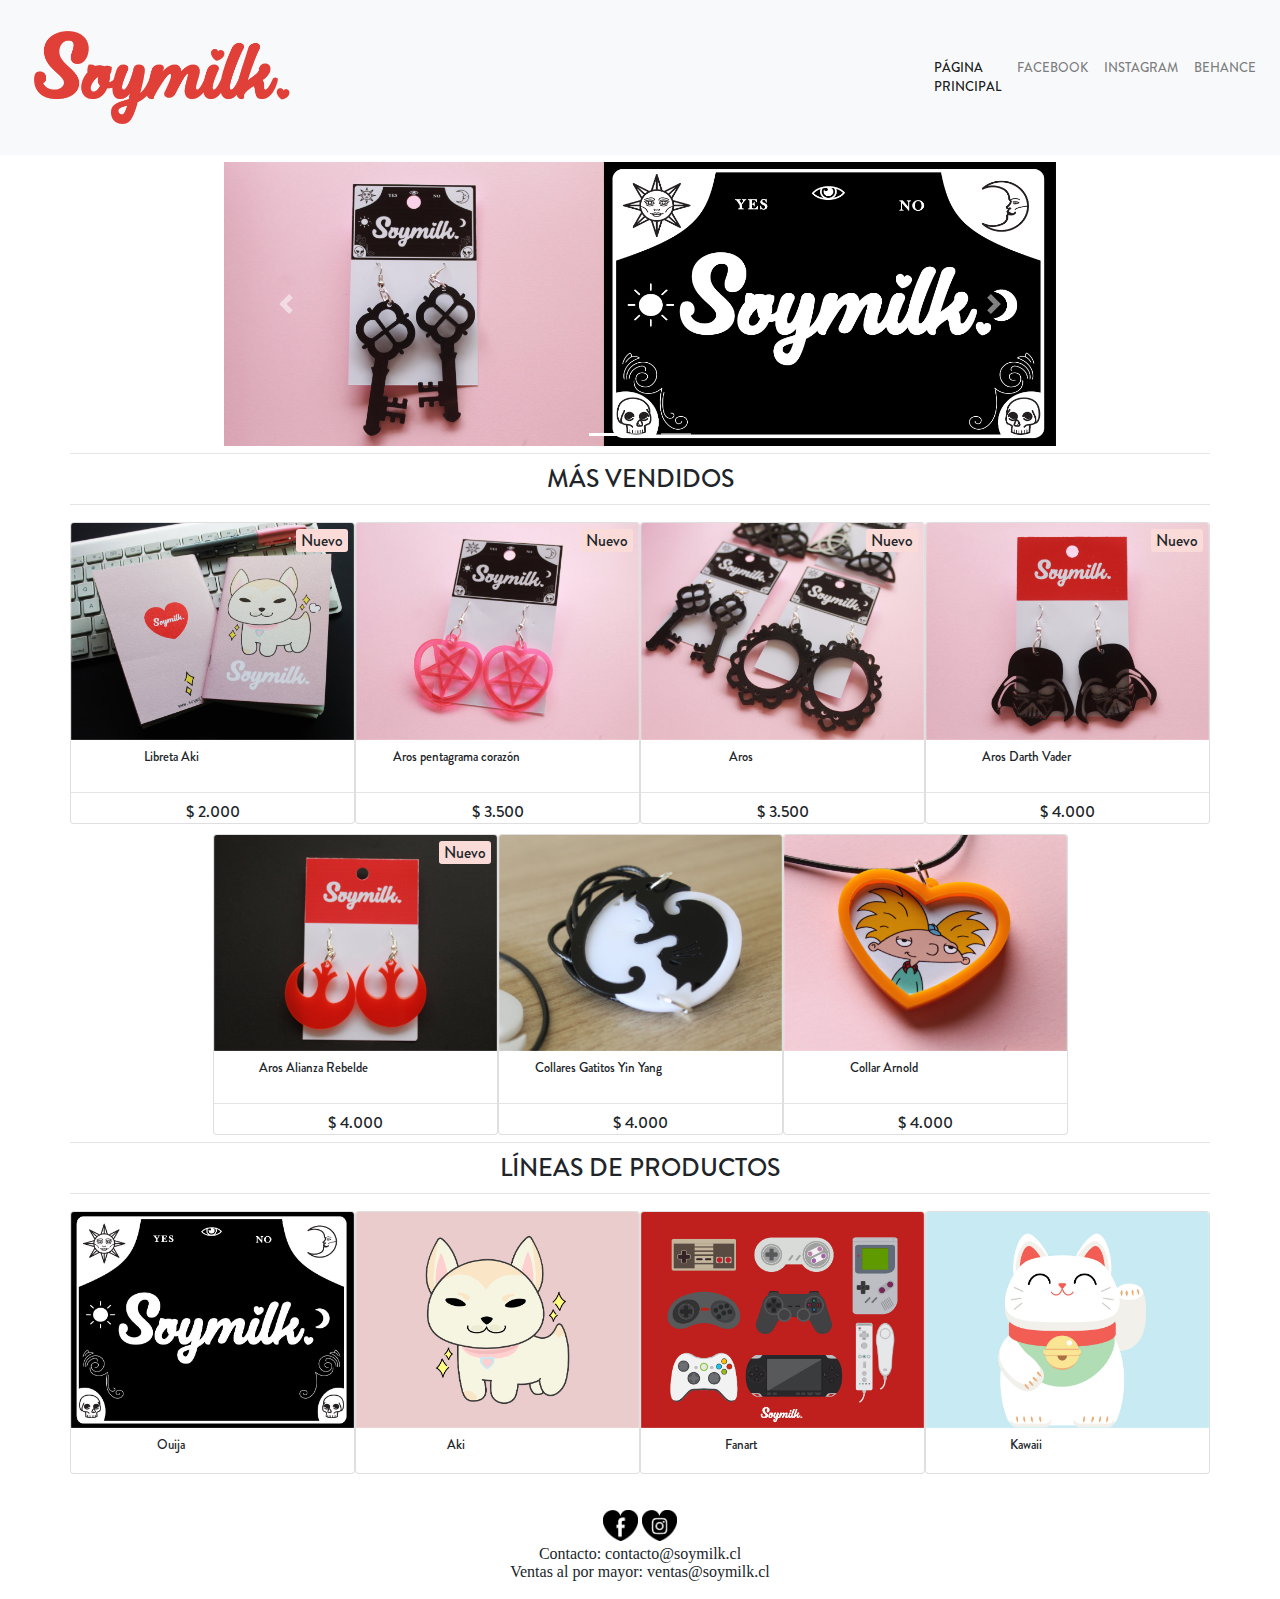
==== commit 20d9a8be: "prueba imagenes" ====
--- a/index.html
+++ b/index.html
@@ -44,13 +44,13 @@
       </ol>
       <div class="carousel-inner" style="margin-top:7px;">
         <div class="carousel-item active">
-          <img class="d-block w-100" src="res/55.png" alt="First slide">
+          <img class="d-block w-100" src="res/55.jpg" alt="First slide">
         </div>
         <div class="carousel-item">
-          <img class="d-block w-100" src="res/54.png" alt="Third slide">
+          <img class="d-block w-100" src="res/54.jpg" alt="Third slide">
         </div>
         <div class="carousel-item">
-          <img class="d-block w-100" src="res/56.png" alt="Fourth slide">
+          <img class="d-block w-100" src="res/56.jpg" alt="Fourth slide">
         </div>
       </div>
       <a class="carousel-control-prev" href="#carouselExampleIndicators" role="button" data-slide="prev">
